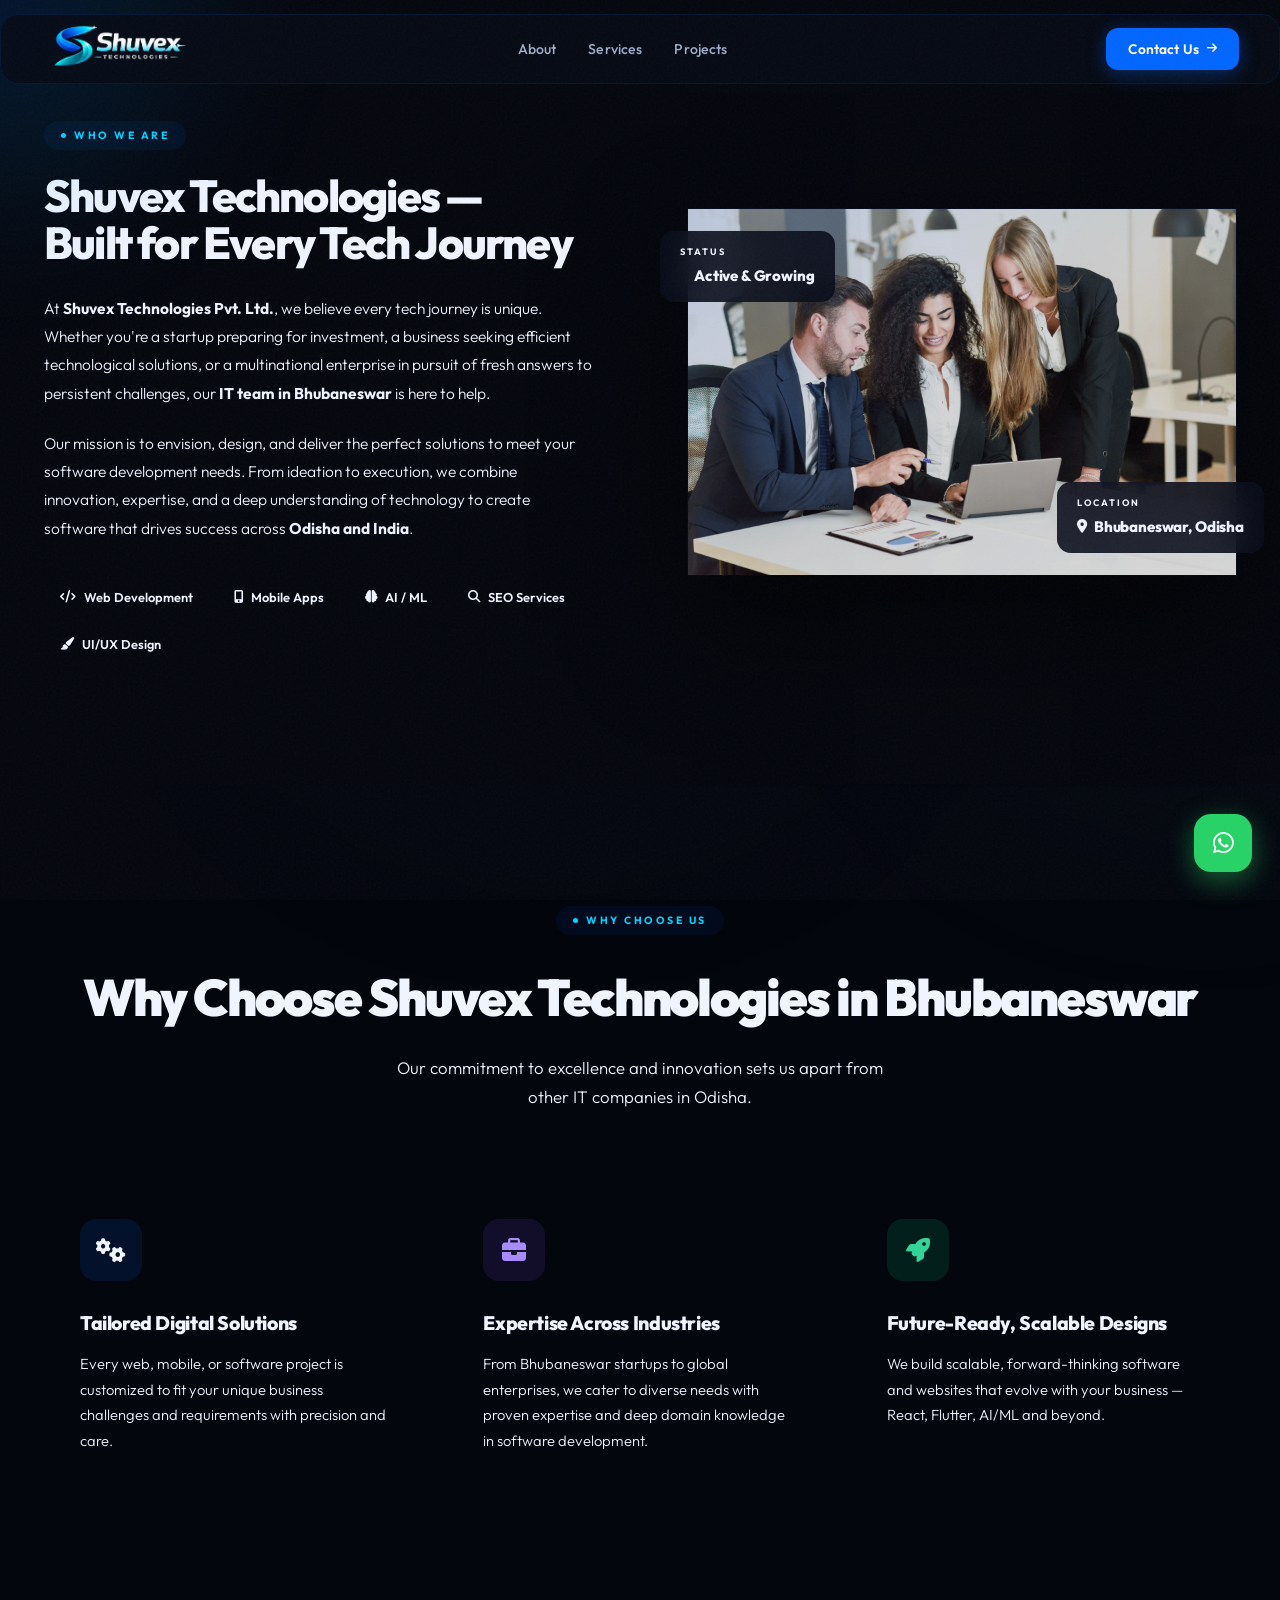
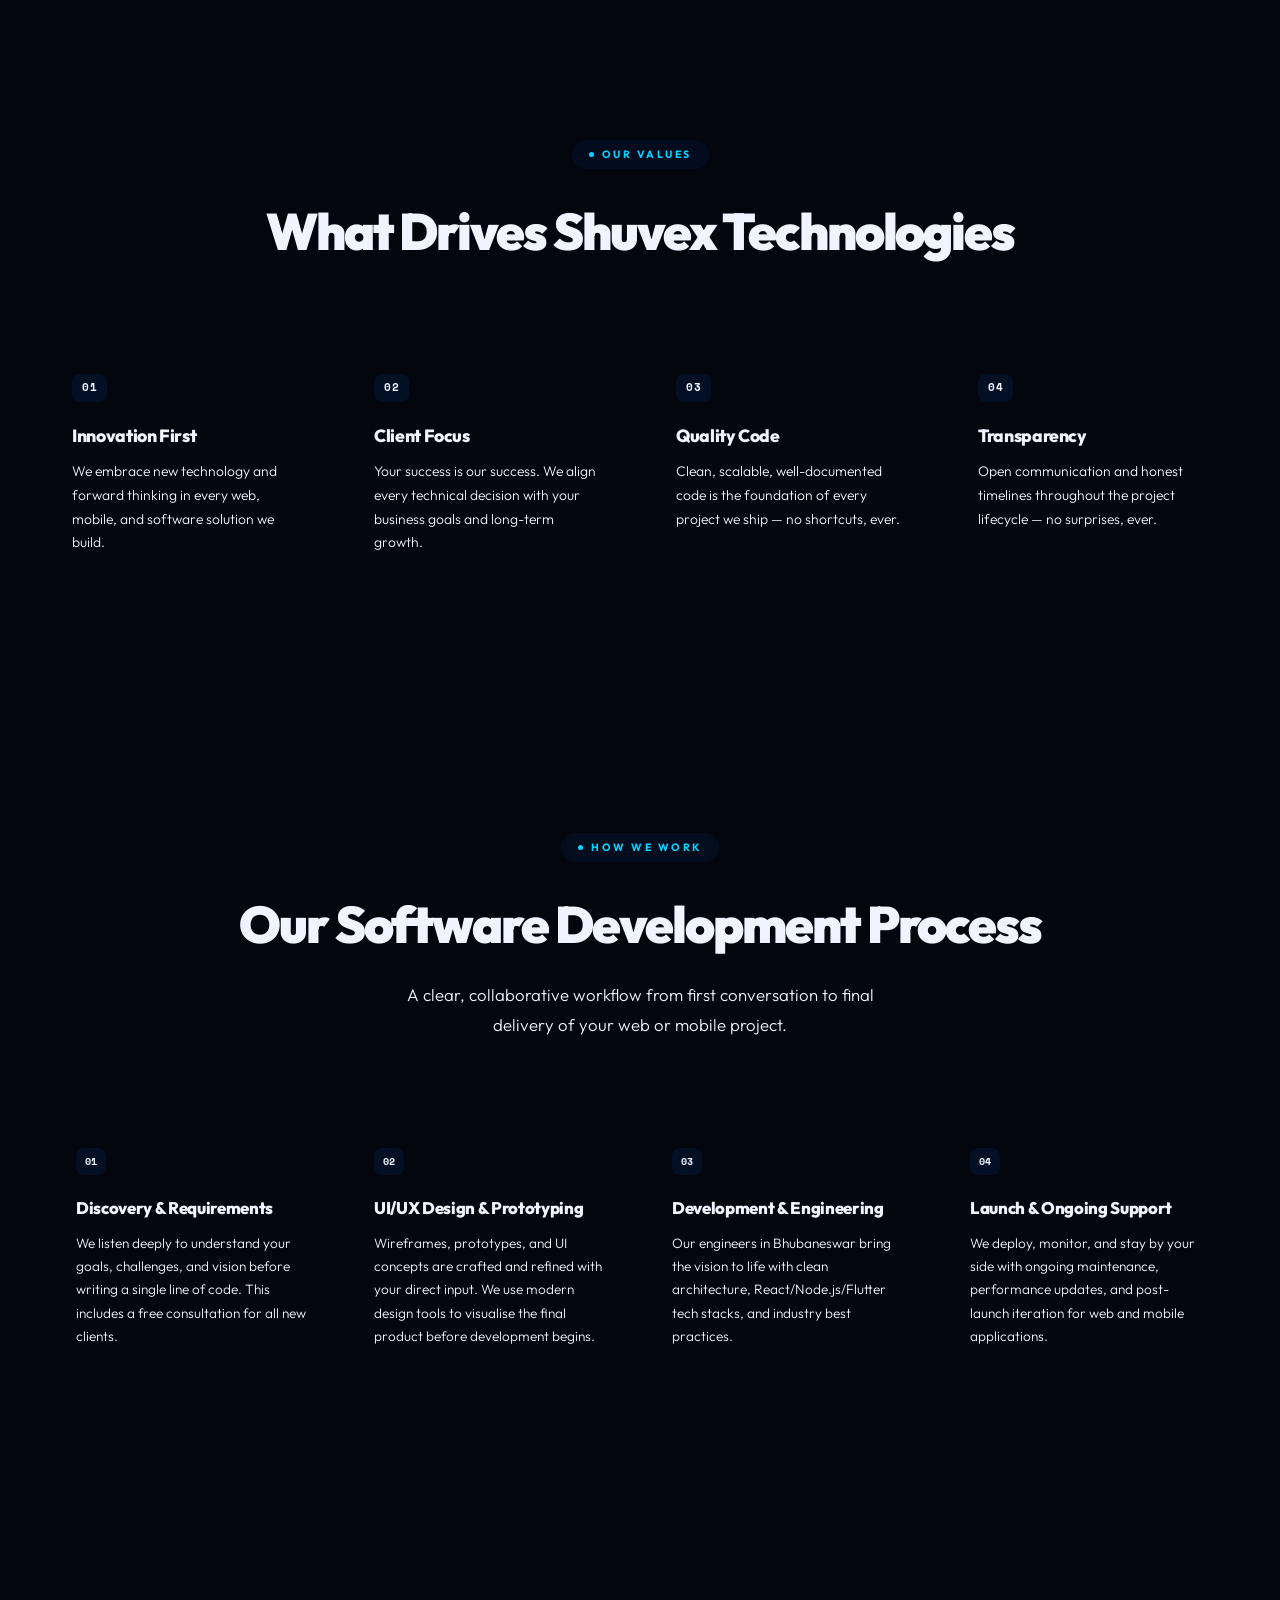
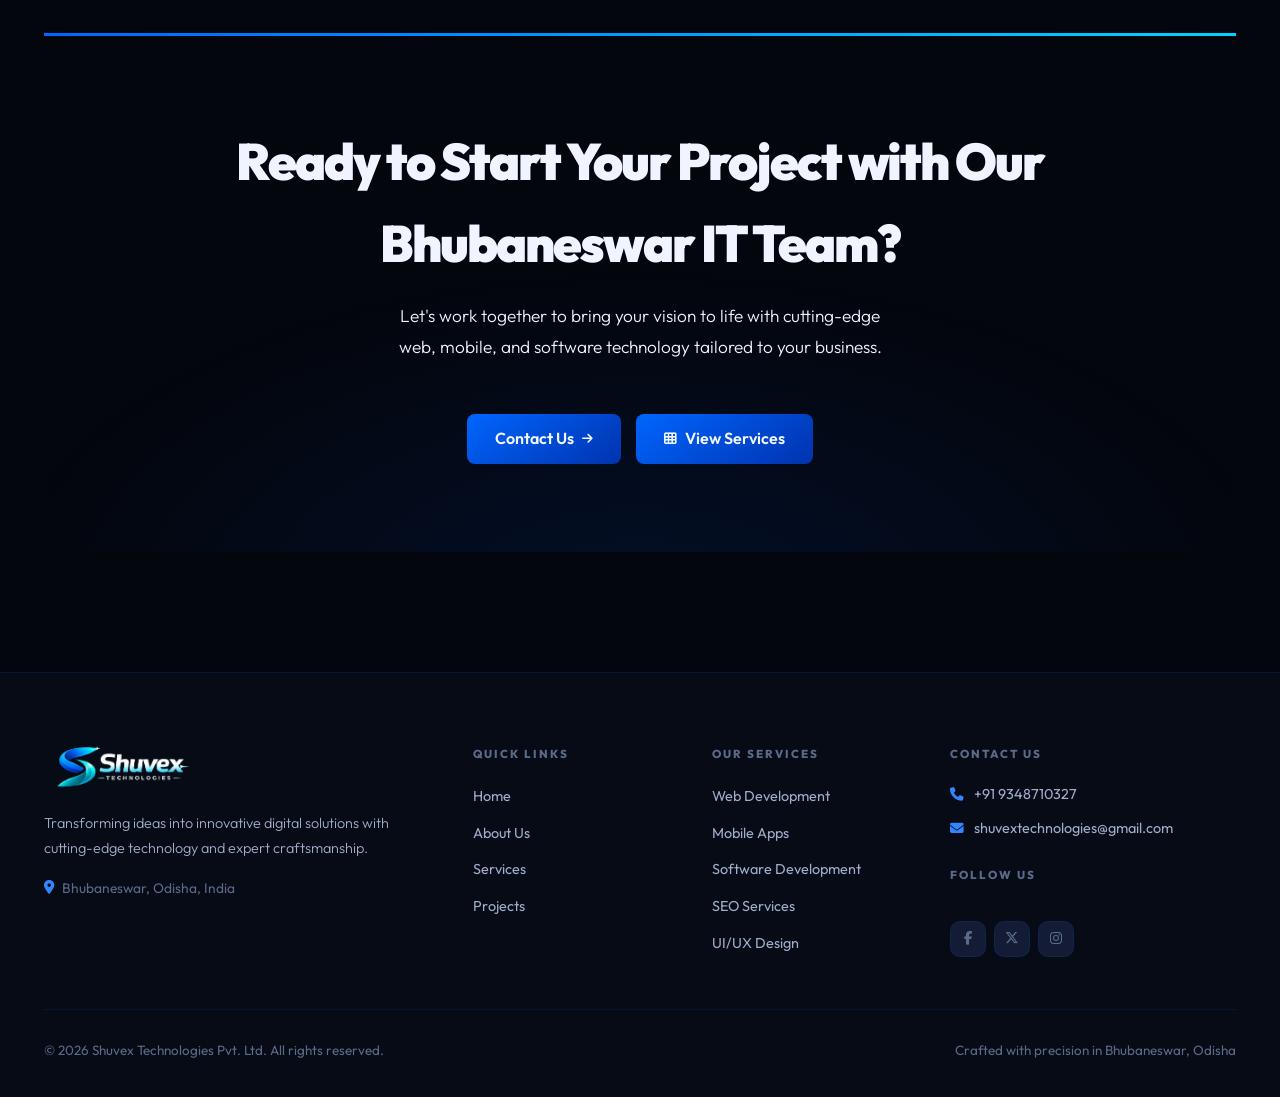
==== about.html @ db58a2f0 "Add files via upload" ====
<!DOCTYPE html>
<html lang="en" prefix="og: https://ogp.me/ns#">
<head>
  <meta charset="UTF-8" />
  <meta name="viewport" content="width=device-width, initial-scale=1.0" />

  <!-- ═══════════════════════════════════════════════
       PRIMARY META TAGS
  ═══════════════════════════════════════════════ -->
  <title>About Shuvex Technologies | IT Company in Bhubaneswar, Odisha</title>
  <meta name="description" content="Learn about Shuvex Technologies Pvt. Ltd. — Bhubaneswar's premier IT company. 5+ years of web development, mobile app development, AI/ML software & SEO expertise. 100+ projects, 50+ clients across India." />
  <meta name="keywords" content="about Shuvex Technologies, IT company Bhubaneswar, software company Odisha, web development team Bhubaneswar, mobile app developers Odisha, digital solutions India, Shuvex team, tech company Bhubaneswar" />
  <meta name="author" content="Shuvex Technologies Pvt. Ltd." />
  <meta name="robots" content="index, follow, max-snippet:-1, max-image-preview:large, max-video-preview:-1" />
  <meta name="googlebot" content="index, follow" />
  <meta name="revisit-after" content="7 days" />
  <meta name="language" content="English" />
  <meta name="rating" content="general" />
  <meta name="theme-color" content="#0b0b0f" />

  <!-- ═══════════════════════════════════════════════
       CANONICAL & ALTERNATE
       (Every indexable page needs a self-referencing
       canonical — prevents duplicate-content issues)
  ═══════════════════════════════════════════════ -->
  <link rel="canonical" href="https://shuvextechnologies.netlify.app/about.html" />

  <!-- ═══════════════════════════════════════════════
       OPEN GRAPH
  ═══════════════════════════════════════════════ -->
  <meta property="og:type" content="website" />
  <meta property="og:site_name" content="Shuvex Technologies" />
  <meta property="og:url" content="https://shuvextechnologies.netlify.app/about.html" />
  <meta property="og:title" content="About Shuvex Technologies | IT Company in Bhubaneswar, Odisha" />
  <meta property="og:description" content="Meet the team behind Bhubaneswar's premier IT company. Shuvex Technologies delivers web development, mobile apps, custom software & SEO services with 5+ years of expertise." />
  <meta property="og:image" content="https://shuvextechnologies.netlify.app/team.webp" />
  <meta property="og:image:width" content="1200" />
  <meta property="og:image:height" content="630" />
  <meta property="og:image:alt" content="Shuvex Technologies team in Bhubaneswar, Odisha" />
  <meta property="og:locale" content="en_IN" />

  <!-- ═══════════════════════════════════════════════
       TWITTER CARD
  ═══════════════════════════════════════════════ -->
  <meta name="twitter:card" content="summary_large_image" />
  <meta name="twitter:title" content="About Shuvex Technologies | IT Company in Bhubaneswar" />
  <meta name="twitter:description" content="Meet Bhubaneswar's premier IT team. Web development, mobile apps, AI/ML software & SEO — 100+ projects delivered." />
  <meta name="twitter:image" content="https://shuvextechnologies.netlify.app/team.webp" />
  <meta name="twitter:image:alt" content="Shuvex Technologies Team" />

  <!-- ═══════════════════════════════════════════════
       GEO & CONTACT
  ═══════════════════════════════════════════════ -->
  <meta name="geo.region" content="IN-OR" />
  <meta name="geo.placename" content="Bhubaneswar, Odisha, India" />
  <meta name="geo.position" content="20.2961;85.8245" />
  <meta name="ICBM" content="20.2961, 85.8245" />
  <meta name="telephone" content="+91-9348710327" />

  <!-- ═══════════════════════════════════════════════
       STRUCTURED DATA – AboutPage + Organization
  ═══════════════════════════════════════════════ -->
  <script type="application/ld+json">
  {
    "@context": "https://schema.org",
    "@type": "AboutPage",
    "@id": "https://shuvextechnologies.netlify.app/about.html",
    "url": "https://shuvextechnologies.netlify.app/about.html",
    "name": "About Shuvex Technologies",
    "description": "About page of Shuvex Technologies Pvt. Ltd. — IT company in Bhubaneswar, Odisha providing web development, mobile apps, custom software, and SEO services.",
    "inLanguage": "en-IN",
    "isPartOf": {
      "@type": "WebSite",
      "@id": "https://shuvextechnologies.netlify.app/#website",
      "url": "https://shuvextechnologies.netlify.app/",
      "name": "Shuvex Technologies"
    },
    "about": {
      "@type": "Organization",
      "@id": "https://shuvextechnologies.netlify.app/#organization",
      "name": "Shuvex Technologies Pvt. Ltd.",
      "legalName": "Shuvex Technologies Private Limited",
      "url": "https://shuvextechnologies.netlify.app",
      "logo": {
        "@type": "ImageObject",
        "url": "https://shuvextechnologies.netlify.app/logo.webp",
        "width": 200,
        "height": 60
      },
      "image": "https://shuvextechnologies.netlify.app/team.webp",
      "foundingDate": "2019",
      "description": "Bhubaneswar's premier IT company delivering web development, mobile app development, AI/ML software, and SEO services across India.",
      "email": "shuvextechnologies@gmail.com",
      "telephone": "+91-9348710327",
      "address": {
        "@type": "PostalAddress",
        "addressLocality": "Bhubaneswar",
        "addressRegion": "Odisha",
        "postalCode": "751001",
        "addressCountry": "IN"
      },
      "sameAs": [
        "https://www.facebook.com/people/Innovativedev/61570509564772/",
        "https://x.com/innovative9197",
        "https://www.instagram.com/innovativedev12/",
        "https://www.linkedin.com/in/innovative-dev-6765a0341/"
      ]
    }
  }
  </script>

  <!-- ═══════════════════════════════════════════════
       STRUCTURED DATA – BreadcrumbList
  ═══════════════════════════════════════════════ -->
  <script type="application/ld+json">
  {
    "@context": "https://schema.org",
    "@type": "BreadcrumbList",
    "itemListElement": [
      {
        "@type": "ListItem",
        "position": 1,
        "name": "Home",
        "item": "https://shuvextechnologies.netlify.app/"
      },
      {
        "@type": "ListItem",
        "position": 2,
        "name": "About Us",
        "item": "https://shuvextechnologies.netlify.app/about.html"
      }
    ]
  }
  </script>

  <!-- ═══════════════════════════════════════════════
       STRUCTURED DATA – HowTo (Our Process)
  ═══════════════════════════════════════════════ -->
  <script type="application/ld+json">
  {
    "@context": "https://schema.org",
    "@type": "HowTo",
    "name": "How Shuvex Technologies Delivers Your Project",
    "description": "Our clear, collaborative 4-step workflow from first conversation to final delivery of web development, mobile app, or software projects.",
    "step": [
      {
        "@type": "HowToStep",
        "position": "1",
        "name": "Discovery",
        "text": "We listen deeply to understand your goals, challenges, and vision before writing a single line of code."
      },
      {
        "@type": "HowToStep",
        "position": "2",
        "name": "Design",
        "text": "Wireframes, prototypes, and UI concepts are crafted and refined with your direct input and feedback."
      },
      {
        "@type": "HowToStep",
        "position": "3",
        "name": "Build",
        "text": "Our engineers bring the vision to life with clean architecture, modern tech stacks, and best practices."
      },
      {
        "@type": "HowToStep",
        "position": "4",
        "name": "Launch & Support",
        "text": "We deploy, monitor, and stay by your side with ongoing maintenance and iteration post-launch."
      }
    ]
  }
  </script>

  <!-- ═══════════════════════════════════════════════
       PERFORMANCE – Resource Hints
  ═══════════════════════════════════════════════ -->
  <link rel="preconnect" href="https://fonts.googleapis.com" />
  <link rel="preconnect" href="https://fonts.gstatic.com" crossorigin />
  <link rel="preconnect" href="https://cdnjs.cloudflare.com" />
  <link rel="dns-prefetch" href="https://www.google-analytics.com" />

  <!-- Preload hero image for LCP -->
  <link rel="preload" as="image" href="team.webp" fetchpriority="high" />

  <!-- Fonts -->
  <link href="https://fonts.googleapis.com/css2?family=Outfit:wght@300;400;500;600;700;800;900&family=Space+Mono:wght@400;700&display=swap" rel="stylesheet" />

  <!-- Icons (non-render-blocking) -->
  <link rel="stylesheet" href="https://cdnjs.cloudflare.com/ajax/libs/font-awesome/6.5.0/css/all.min.css" media="print" onload="this.media='all'" />
  <noscript>
    <link rel="stylesheet" href="https://cdnjs.cloudflare.com/ajax/libs/font-awesome/6.5.0/css/all.min.css" />
  </noscript>

  <link rel="stylesheet" href="about.css" />
  <link rel="stylesheet" href="common.css" />

  <!-- Favicon (add real files at site root) -->
  <link rel="icon" href="/favicon.ico" sizes="any" />
  <link rel="icon" href="/favicon.svg" type="image/svg+xml" />
  <link rel="apple-touch-icon" href="/apple-touch-icon.png" />
</head>

<body>

<!-- Skip Navigation (Accessibility + SEO) -->
<a href="#main-content" class="skip-nav" style="position:absolute;left:-9999px;top:0;z-index:9999;padding:8px 16px;background:#000;color:#fff;text-decoration:none">Skip to main content</a>

<div class="amb a1" aria-hidden="true"></div>
<div class="amb a2" aria-hidden="true"></div>
<div class="amb a3" aria-hidden="true"></div>

<!-- ═══════════════════════════════════════════════
     HEADER
═══════════════════════════════════════════════ -->
<header id="hdr" role="banner">
  <div class="nav-wrap">
    <!-- Logo: keyword-rich alt text -->
    <a href="/" class="logo" aria-label="Shuvex Technologies - IT Company Bhubaneswar Home">
      <div class="logo-icon" aria-hidden="true">
        <img src="suvex_2.webp" alt="Shuvex Technologies logo" width="40" height="40" />
      </div>
      <div>
        <!-- <div class="logo-name">Shuvex <em>Technologies</em></div> -->
      </div>
    </a>

    <!-- Primary Navigation: role + aria-label for accessibility & crawlability -->
    <nav class="d-nav" role="navigation" aria-label="Primary navigation">
      <ul role="list">
        <li><a href="/about.html" title="About Shuvex Technologies">About</a></li>
        <li><a href="/service.html" title="IT Services - Web, Mobile, SEO in Bhubaneswar">Services</a></li>
        <li><a href="/project.html" title="Our Projects & Portfolio">Projects</a></li>
      </ul>
    </nav>

    <a href="index.html#contact" class="btn-nav d-cta" aria-label="Contact Shuvex Technologies">
      Contact Us <i class="fas fa-arrow-right" style="font-size:0.72rem" aria-hidden="true"></i>
    </a>

    <button class="hamburger" id="hbg" aria-label="Toggle mobile menu" aria-expanded="false" aria-controls="mob">
      <span></span><span></span><span></span>
    </button>
  </div>

  <nav class="mobile-nav" id="mob" role="navigation" aria-label="Mobile navigation" style="margin:0 14px;position:relative;top:0">
    <a href="/about.html">About</a>
    <a href="/service.html">Services</a>
    <a href="/project.html">Projects</a>
  </nav>
</header>


<!-- ═══════════════════════════════════════════════
     MAIN CONTENT
═══════════════════════════════════════════════ -->
<main id="main-content" role="main">

  <!-- ═══════════════════════════════════════════════
       BREADCRUMB (visible + semantic — restored.
       A visible breadcrumb reinforces the BreadcrumbList
       schema above and gives users/crawlers a clear
       site-structure signal; it was commented out before.)
  ═══════════════════════════════════════════════ -->
 

  <!-- ═══════════════════════════════════════════════
       WHO WE ARE
       SEO: H1 (page's primary heading), keyword-rich
            body copy, descriptive image alt text
  ═══════════════════════════════════════════════ -->
  <section class="who pad" aria-labelledby="who-heading">
    <div class="wrap">
      <div class="who-g">

        <div class="who-body rv">
          <div class="pill"><span class="pd" aria-hidden="true"></span>Who We Are</div>

          <!-- H1: Only one per page, keyword-rich -->
          <h1 id="who-heading" style="font-size:clamp(2.8rem,2vw,3.4rem);font-weight:800;letter-spacing:-.04em;line-height:1.05;margin-bottom:28px">
            Shuvex Technologies —<br>Built for Every Tech Journey
          </h1>

          <p>At <strong>Shuvex Technologies Pvt. Ltd.</strong>, we believe every tech journey is unique. Whether you're a startup preparing for investment, a business seeking efficient technological solutions, or a multinational enterprise in pursuit of fresh answers to persistent challenges, our <strong>IT team in Bhubaneswar</strong> is here to help.</p>

          <p>Our mission is to envision, design, and deliver the perfect solutions to meet your software development needs. From ideation to execution, we combine innovation, expertise, and a deep understanding of technology to create software that drives success across <strong>Odisha and India</strong>.</p>

          <!-- Skill chips as an accessible list -->
          <ul class="skill-chips" aria-label="Our core services" style="list-style:none;padding:0">
            <li class="sc-item"><i class="fas fa-code" aria-hidden="true"></i> Web Development</li>
            <li class="sc-item"><i class="fas fa-mobile-alt" aria-hidden="true"></i> Mobile Apps</li>
            <li class="sc-item"><i class="fas fa-brain" aria-hidden="true"></i> AI / ML</li>
            <li class="sc-item"><i class="fas fa-search" aria-hidden="true"></i> SEO Services</li>
            <li class="sc-item"><i class="fas fa-paint-brush" aria-hidden="true"></i> UI/UX Design</li>
          </ul>
        </div>

        <div class="who-vis rv d2">
          <div class="who-frame">
            <!-- SEO: descriptive alt text, explicit dimensions, LCP image -->
            <img src="team.webp"
                 alt="Shuvex Technologies team at work in Bhubaneswar, Odisha — web developers, mobile app developers and designers"
                 width="600"
                 height="450"
                 fetchpriority="high"
                 decoding="async" />
          </div>
          <div class="fcard fcard-tl">
            <div class="fc-label">Status</div>
            <div class="fc-val"><span class="live-dot" aria-hidden="true"></span> Active &amp; Growing</div>
          </div>
          <div class="fcard fcard-br">
            <div class="fc-label">Location</div>
            <div class="fc-val">
              <i class="fas fa-map-marker-alt" style="color:var(--blue-b);font-size:.85rem" aria-hidden="true"></i>
              Bhubaneswar, Odisha
            </div>
          </div>
        </div>

      </div>
    </div>
  </section>

  <div class="divider" role="separator"></div>

  <!-- ═══════════════════════════════════════════════
       WHY CHOOSE US
       SEO: H2, H3 card headings, keyword-rich copy
  ═══════════════════════════════════════════════ -->
  <section class="why pad" aria-labelledby="why-heading">
    <div class="wrap">
      <div class="rv" style="margin-bottom:64px;text-align:center">
        <div class="pill"><span class="pd" aria-hidden="true"></span>Why Choose Us</div>
        <h2 id="why-heading" style="font-size:clamp(2.2rem,4vw,3.2rem);font-weight:900;letter-spacing:-.04em;margin-bottom:14px">
          Why Choose Shuvex Technologies in Bhubaneswar
        </h2>
        <p style="font-size:1.05rem;color:var(--t2);max-width:500px;margin:0 auto;font-weight:300;line-height:1.75">
          Our commitment to excellence and innovation sets us apart from other IT companies in Odisha.
        </p>
      </div>

      <div class="why-g" role="list">

        <div class="wcard rv d1" role="listitem">
          <div class="wico" aria-hidden="true"><i class="fas fa-cogs"></i></div>
          <h3 class="wtitle">Tailored Digital Solutions</h3>
          <p class="wdesc">Every web, mobile, or software project is customized to fit your unique business challenges and requirements with precision and care.</p>
        </div>

        <div class="wcard rv d2" role="listitem">
          <div class="wico" aria-hidden="true"><i class="fas fa-briefcase"></i></div>
          <h3 class="wtitle">Expertise Across Industries</h3>
          <p class="wdesc">From Bhubaneswar startups to global enterprises, we cater to diverse needs with proven expertise and deep domain knowledge in software development.</p>
        </div>

        <div class="wcard rv d3" role="listitem">
          <div class="wico" aria-hidden="true"><i class="fas fa-rocket"></i></div>
          <h3 class="wtitle">Future-Ready, Scalable Designs</h3>
          <p class="wdesc">We build scalable, forward-thinking software and websites that evolve with your business — React, Flutter, AI/ML and beyond.</p>
        </div>

      </div>
    </div>
  </section>

  <div class="divider" role="separator"></div>

  <!-- ═══════════════════════════════════════════════
       VALUES
       SEO: H2, H3 value headings
  ═══════════════════════════════════════════════ -->
  <section class="vals pad" aria-labelledby="values-heading">
    <div class="wrap">
      <div class="rv" style="margin-bottom:64px;text-align:center">
        <div class="pill"><span class="pd" aria-hidden="true"></span>Our Values</div>
        <h2 id="values-heading" style="font-size:clamp(2.2rem,4vw,3.2rem);font-weight:900;letter-spacing:-.04em">
          What Drives Shuvex Technologies
        </h2>
      </div>

      <div class="vals-g" role="list">

        <div class="vcard rv d1" role="listitem">
          <div class="vnum" aria-hidden="true">01</div>
          <h3 class="vtitle">Innovation First</h3>
          <p class="vdesc">We embrace new technology and forward thinking in every web, mobile, and software solution we build.</p>
        </div>

        <div class="vcard rv d2" role="listitem">
          <div class="vnum" aria-hidden="true">02</div>
          <h3 class="vtitle">Client Focus</h3>
          <p class="vdesc">Your success is our success. We align every technical decision with your business goals and long-term growth.</p>
        </div>

        <div class="vcard rv d3" role="listitem">
          <div class="vnum" aria-hidden="true">03</div>
          <h3 class="vtitle">Quality Code</h3>
          <p class="vdesc">Clean, scalable, well-documented code is the foundation of every project we ship — no shortcuts, ever.</p>
        </div>

        <div class="vcard rv d4" role="listitem">
          <div class="vnum" aria-hidden="true">04</div>
          <h3 class="vtitle">Transparency</h3>
          <p class="vdesc">Open communication and honest timelines throughout the project lifecycle — no surprises, ever.</p>
        </div>

      </div>
    </div>
  </section>

  <div class="divider" role="separator"></div>

  <!-- ═══════════════════════════════════════════════
       PROCESS
       SEO: H2, H3 step headings, HowTo schema
            already added in <head>
  ═══════════════════════════════════════════════ -->
  <section class="process pad" aria-labelledby="process-heading">
    <div class="wrap">
      <div class="rv" style="margin-bottom:64px;text-align:center">
        <div class="pill"><span class="pd" aria-hidden="true"></span>How We Work</div>
        <h2 id="process-heading" style="font-size:clamp(2.2rem,4vw,3.2rem);font-weight:900;letter-spacing:-.04em;margin-bottom:14px">
          Our Software Development Process
        </h2>
        <p style="font-size:1.05rem;color:var(--t2);max-width:480px;margin:0 auto;font-weight:300;line-height:1.75">
          A clear, collaborative workflow from first conversation to final delivery of your web or mobile project.
        </p>
      </div>

      <ol class="proc-g rv" aria-label="Our 4-step development process" style="list-style:none;padding:0;margin:0">

        <li class="pstep">
          <div class="pstep-num" aria-hidden="true">01</div>
          <h3 class="pstep-title">Discovery &amp; Requirements</h3>
          <p class="pstep-desc">We listen deeply to understand your goals, challenges, and vision before writing a single line of code. This includes a free consultation for all new clients.</p>
        </li>

        <li class="pstep">
          <div class="pstep-num" aria-hidden="true">02</div>
          <h3 class="pstep-title">UI/UX Design &amp; Prototyping</h3>
          <p class="pstep-desc">Wireframes, prototypes, and UI concepts are crafted and refined with your direct input. We use modern design tools to visualise the final product before development begins.</p>
        </li>

        <li class="pstep">
          <div class="pstep-num" aria-hidden="true">03</div>
          <h3 class="pstep-title">Development &amp; Engineering</h3>
          <p class="pstep-desc">Our engineers in Bhubaneswar bring the vision to life with clean architecture, React/Node.js/Flutter tech stacks, and industry best practices.</p>
        </li>

        <li class="pstep">
          <div class="pstep-num" aria-hidden="true">04</div>
          <h3 class="pstep-title">Launch &amp; Ongoing Support</h3>
          <p class="pstep-desc">We deploy, monitor, and stay by your side with ongoing maintenance, performance updates, and post-launch iteration for web and mobile applications.</p>
        </li>

      </ol>
    </div>
  </section>

  <div class="divider" role="separator"></div>

  <!-- ═══════════════════════════════════════════════
       CTA SECTION
       SEO: H2 with keyword, clear action links
  ═══════════════════════════════════════════════ -->
  <section class="cta-sec pad" aria-labelledby="cta-heading">
    <div class="wrap">
      <div class="cta-box rv">
        <h2 id="cta-heading">Ready to Start Your Project with Our Bhubaneswar IT Team?</h2>
        <p>Let's work together to bring your vision to life with cutting-edge web, mobile, and software technology tailored to your business.</p>
        <div class="cta-row">
          <a href="index.html#contact" class="white-btn" aria-label="Contact Shuvex Technologies">
            Contact Us <i class="fas fa-arrow-right" style="font-size:.76rem" aria-hidden="true"></i>
          </a>

          <a href="service.html#services" class="white-btn" aria-label="View our IT services">
            <i class="fas fa-th" style="font-size:.8rem" aria-hidden="true"></i> View Services
          </a>
        </div>
      </div>
    </div>
  </section>

</main><!-- /main -->

<!-- ═══════════════════════════════════════════════
     FOOTER
═══════════════════════════════════════════════ -->
<footer>
  <div class="container">
    <div class="footer-grid">
      <div class="footer-brand">
        <a class="logo" href="index.html" aria-label="Shuvex Technologies Home">
          <div class="logo-icon" aria-hidden="true">
            <img src="suvex_2.webp" alt="Shuvex Technologies logo" width="40" height="40" loading="lazy" />
          </div>
        </a>
        <p>Transforming ideas into innovative digital solutions with cutting-edge technology and expert craftsmanship.</p>
        <div class="footer-loc"><i class="fas fa-map-marker-alt" aria-hidden="true"></i> Bhubaneswar, Odisha, India</div>
      </div>

      <div class="footer-col">
        <h4>Quick Links</h4>
        <ul>
          <li><a href="index.html">Home</a></li>
          <li><a href="about.html">About Us</a></li>
          <li><a href="service.html">Services</a></li>
          <li><a href="project.html">Projects</a></li>
        </ul>
      </div>

      <div class="footer-col">
        <h4>Our Services</h4>
        <ul>
          <li><a href="service.html#web-development">Web Development</a></li>
          <li><a href="service.html#mobile-apps">Mobile Apps</a></li>
          <li><a href="service.html#software-development">Software Development</a></li>
          <li><a href="service.html#seo-services">SEO Services</a></li>
          <li><a href="service.html#ui-ux-design">UI/UX Design</a></li>
        </ul>
      </div>

      <div class="footer-col">
        <h4>Contact Us</h4>
        <ul class="footer-contact">
          <li><i class="fas fa-phone" aria-hidden="true"></i><a href="tel:+919348710327">+91 9348710327</a></li>
          <li><i class="fas fa-envelope" aria-hidden="true"></i><a href="mailto:shuvextechnologies@gmail.com">shuvextechnologies@gmail.com</a></li>
        </ul>
        <h4 style="margin-top:26px">Follow Us</h4>
        <div class="footer-social">
          <a class="fsoc" href="https://www.facebook.com/people/Innovativedev/61570509564772/" target="_blank" rel="noopener noreferrer" aria-label="Shuvex Technologies on Facebook"><i class="fab fa-facebook-f" aria-hidden="true"></i></a>
          <a class="fsoc" href="https://x.com/innovative9197" target="_blank" rel="noopener noreferrer" aria-label="Shuvex Technologies on X"><i class="fab fa-x-twitter" aria-hidden="true"></i></a>
          <a class="fsoc" href="https://www.instagram.com/innovativedev12/" target="_blank" rel="noopener noreferrer" aria-label="Shuvex Technologies on Instagram"><i class="fab fa-instagram" aria-hidden="true"></i></a>
        </div>
      </div>
    </div>

    <div class="footer-bottom">
      <p>© <span id="year">2026</span> Shuvex Technologies Pvt. Ltd. All rights reserved.</p>
      <p>Crafted with precision in Bhubaneswar, Odisha</p>
    </div>
  </div>
</footer>

<!-- Back to Top Button (single instance) -->
<button id="topBtn" aria-label="Back to top">↑</button>

<!-- WhatsApp Float (single instance) -->
<a href="https://wa.me/919348710327" class="wa-float" target="_blank" rel="noopener noreferrer" aria-label="Chat with Shuvex Technologies on WhatsApp">
  <i class="fab fa-whatsapp" aria-hidden="true"></i>
</a>

<!-- Cursor Glow Effect (single instance) -->
<div class="cursor-glow" aria-hidden="true"></div>

<script>document.getElementById('year').textContent = new Date().getFullYear();</script>
<script src="about.js"></script>
</body>
</html>
---- about.css ----
.amb {
  position: fixed;
  pointer-events: none;
  z-index: 0;
  border-radius: 50%;
  filter: blur(150px)
}

.a1 {
  width: 900px;
  height: 900px;
  top: -350px;
  left: -280px;
  background: radial-gradient(ellipse, rgba(0, 96, 255, .12) 0%, transparent 70%)
}

.a2 {
  width: 550px;
  height: 550px;
  top: 30%;
  right: -200px;
  background: radial-gradient(ellipse, rgba(0, 204, 255, .07) 0%, transparent 70%)
}

.a3 {
  width: 650px;
  height: 650px;
  bottom: 8%;
  left: 18%;
  background: radial-gradient(ellipse, rgba(0, 96, 255, .07) 0%, transparent 70%)
}



.wrap {
  max-width: 1300px;
  margin: 0 auto;
  padding: 0 44px
}

.phero .wrap {
  display: flex;
  align-items: center;
  position: relative;
  width: 100%
}


@keyframes blink {

  0%,
  100% {
    opacity: 1
  }

  50% {
    opacity: .2
  }
}

@keyframes up {
  from {
    opacity: 0;
    transform: translateY(30px)
  }

  to {
    opacity: 1;
    transform: translateY(0)
  }
}

@keyframes fadeIn {
  from {
    opacity: 0
  }

  to {
    opacity: 1
  }
}

/* ── HEADER ── */
 
    /* ── HERO ── */
    /* ─────────────────────────────
   HERO SECTION
───────────────────────────── */
.hero {
  min-height: 100vh;
  display: flex;
  align-items: center;
  padding: 130px 0 80px;
  position: relative;
  overflow: hidden;
}

    /* ── HERO ── */
    /* ─────────────────────────────
   HERO SECTION
───────────────────────────── */

.hero {
  min-height: 100vh;
  display: flex;
  align-items: center;
  padding: 130px 0 80px;
  position: relative;
  overflow: hidden;
}

/* PREMIUM BACKGROUND GLOW */
.hero::before {
  content: '';
  position: absolute;
  inset: 0;

  background:
    radial-gradient(
      circle at 78% 40%,
      rgba(0,102,255,0.10),
      transparent 35%
    );

  pointer-events: none;
}


.nw {
  margin: 13px 30px;
  display: flex;
  align-items: center;
  justify-content: space-between;
  height: 62px;
  padding: 0 26px;
  background: rgba(7, 11, 24, .65);
  backdrop-filter: blur(28px) saturate(2);
  -webkit-backdrop-filter: blur(28px) saturate(2);
  border: 1px solid var(--br);
  border-radius: 18px;
  transition: var(--ts)
}



.lico {
  width: 38px;
  height: 38px;
  border-radius: 10px;
  background: linear-gradient(145deg, var(--blue), #0030AA);
  display: flex;
  align-items: center;
  justify-content: center;
  font-family: 'Space Mono', monospace;
  font-weight: 700;
  font-size: .9rem;
  color: #fff;
  box-shadow: 0 4px 16px rgba(0, 96, 255, .38);
  flex-shrink: 0
}

.lname {
  font-weight: 800;
  font-size: 1rem;
  color: var(--text);
  letter-spacing: -.01em
}

.lname em {
  font-style: normal;
  color: var(--blue-b)
}

.ltag {
  display: block;
  font-size: .55rem;
  color: var(--t3);
  letter-spacing: 2px;
  text-transform: uppercase;
  font-weight: 500
}






.bnav {
  display: inline-flex;
  align-items: center;
  gap: 7px;
  background: var(--blue);
  color: #fff;
  padding: 9px 20px;
  border-radius: 11px;
  font-size: .84rem;
  font-weight: 600;
  text-decoration: none;
  border: none;
  cursor: pointer;
  transition: var(--ts);
  box-shadow: 0 4px 18px rgba(0, 96, 255, .33)
}

.bnav:hover {
  background: var(--blue-b);
  transform: translateY(-2px);
  box-shadow: 0 8px 26px rgba(0, 96, 255, .45)
}

.hbg {
  display: none;
  flex-direction: column;
  gap: 5px;
  cursor: pointer;
  background: none;
  border: none;
  padding: 4px
}

.hbg span {
  width: 22px;
  height: 2px;
  background: var(--text);
  border-radius: 2px;
  display: block;
  transition: var(--ts)
}

.hbg.on span:nth-child(1) {
  transform: translateY(7px) rotate(45deg)
}

.hbg.on span:nth-child(2) {
  opacity: 0
}

.hbg.on span:nth-child(3) {
  transform: translateY(-7px) rotate(-45deg)
}

.mnav {
  display: none;
  position: absolute;
  top: calc(100% + 6px);
  left: 0;
  right: 0;
  background: rgba(7, 11, 24, .98);
  backdrop-filter: blur(24px);
  border: 1px solid var(--br);
  border-radius: 18px;
  padding: 14px;
  flex-direction: column;
  gap: 3px
}

.mnav.op {
  display: flex
}

.mnav a {
  text-decoration: none;
  color: var(--t2);
  padding: 11px 15px;
  border-radius: 10px;
  font-weight: 500;
  font-size: .9rem;
  transition: var(--ts)
}

.mnav a:hover {
  color: var(--text);
  background: rgba(0, 96, 255, .1)
}

.mnav .bnav {
  justify-content: center;
  margin-top: 8px
}

@media(max-width:940px) {

  .dn,
  .dc {
    display: none !important
  }

  .hbg {
    display: flex
  }
}


/* ── WHO WE ARE ── */
.who {
  background: var(--dark)
}

.who-g {
  display: grid;
  grid-template-columns: 1fr 1fr;
  gap: 96px;
  align-items: center
}

@media(max-width:860px) {
  .who-g {
    grid-template-columns: 1fr;
    gap: 52px
  }
}

.who-body>p {
  font-size: .97rem;
  color: var(--t2);
  line-height: 1.82;
  font-weight: 300;
  margin-bottom: 22px
}

.who-body>p strong {
  color: var(--blue-b);
  font-weight: 700
}

.skill-chips {
  display: flex;
  flex-wrap: wrap;
  gap: 9px;
  margin-top: 36px
}

.sc-item {
  display: inline-flex;
  align-items: center;
  gap: 8px;
  background: var(--d3);
  border: 1px solid var(--br2);
  border-radius: 10px;
  padding: 9px 16px;
  font-size: .8rem;
  font-weight: 600;
  color: var(--t2);
  transition: var(--ts)
}

.sc-item:hover {
  border-color: var(--br3);
  color: var(--text);
  background: var(--d4)
}

.sc-item i {
  color: var(--blue-b);
  font-size: .78rem
}

.who-vis {
  position: relative
}

.who-frame {
  border-radius: var(--rx);
  overflow: hidden;
  border: 1px solid var(--br2);
  box-shadow: 0 48px 110px rgba(0, 0, 0, .65), 0 0 0 1px rgba(0, 96, 255, .08);
  position: relative
}

.who-frame img {
  width: 100%;
  height: 100%;
  object-fit: cover;
  display: block;
  filter: brightness(.85)
}

.who-frame::after {
  content: '';
  position: absolute;
  inset: 0;
  background: linear-gradient(145deg, rgba(0, 96, 255, .13), transparent 55%);
  pointer-events: none
}

.fcard {
  position: absolute;
  background: rgba(7, 11, 24, .88);
  backdrop-filter: blur(18px);
  border: 1px solid var(--br2);
  border-radius: 14px;
  padding: 14px 20px;
  z-index: 3
}

.fcard-tl {
  top: 22px;
  left: -28px
}

.fcard-br {
  bottom: 22px;
  right: -28px
}

@media(max-width:860px) {
  .fcard-tl {
    left: 14px;
    top: 14px
  }

  .fcard-br {
    right: 14px;
    bottom: 14px
  }
}

.fc-label {
  font-size: .58rem;
  color: var(--t3);
  text-transform: uppercase;
  letter-spacing: 2px;
  font-weight: 700;
  margin-bottom: 4px
}

.fc-val {
  font-size: .94rem;
  font-weight: 800;
  color: var(--text);
  letter-spacing: -.01em;
  display: flex;
  align-items: center;
  gap: 7px
}

.live-dot {
  display: inline-block;
  width: 7px;
  height: 7px;
  background: var(--green);
  border-radius: 50%;
  box-shadow: 0 0 8px var(--green);
  animation: blink 2s infinite;
  flex-shrink: 0
}

/* ── WHY CHOOSE ── */
.why {
  background: var(--d1)
}

.why-g {
  display: grid;
  grid-template-columns: repeat(3, 1fr);
  gap: 18px
}

@media(max-width:820px) {
  .why-g {
    grid-template-columns: 1fr
  }
}

.wcard {
  background: var(--d2);
  border: 1px solid var(--br);
  border-radius: var(--rx);
  padding: 44px 36px;
  transition: var(--ts);
  position: relative;
  overflow: hidden;
  cursor: default
}

.wcard::before {
  content: '';
  position: absolute;
  top: 0;
  left: 0;
  right: 0;
  height: 3px;
  background: transparent;
  transition: var(--ts);
  border-radius: var(--rx) var(--rx) 0 0
}

.wcard:nth-child(1):hover::before {
  background: linear-gradient(90deg, var(--blue), var(--cyan))
}

.wcard:nth-child(2):hover::before {
  background: linear-gradient(90deg, var(--purple), #a78bfa)
}

.wcard:nth-child(3):hover::before {
  background: linear-gradient(90deg, var(--green), #34d399)
}

.wcard::after {
  content: '';
  position: absolute;
  inset: 0;
  opacity: 0;
  transition: var(--ts)
}

.wcard:nth-child(1):hover::after {
  background: radial-gradient(ellipse 80% 60% at 10% 0%, rgba(0, 96, 255, .06), transparent);
  opacity: 1
}

.wcard:nth-child(2):hover::after {
  background: radial-gradient(ellipse 80% 60% at 10% 0%, rgba(122, 79, 255, .06), transparent);
  opacity: 1
}

.wcard:nth-child(3):hover::after {
  background: radial-gradient(ellipse 80% 60% at 10% 0%, rgba(0, 208, 132, .06), transparent);
  opacity: 1
}

.wcard:hover {
  border-color: var(--br3);
  transform: translateY(-7px);
  box-shadow: 0 28px 80px rgba(0, 0, 0, .5)
}

.wico {
  width: 62px;
  height: 62px;
  border-radius: 16px;
  display: flex;
  align-items: center;
  justify-content: center;
  font-size: 1.5rem;
  margin-bottom: 26px;
  position: relative;
  z-index: 1
}

.wcard:nth-child(1) .wico {
  background: rgba(0, 96, 255, .12);
  color: var(--blue-b)
}

.wcard:nth-child(2) .wico {
  background: rgba(122, 79, 255, .12);
  color: #a78bfa
}

.wcard:nth-child(3) .wico {
  background: rgba(0, 208, 132, .12);
  color: #34d399
}

.wtitle {
  font-size: 1.22rem;
  font-weight: 800;
  color: var(--text);
  letter-spacing: -.02em;
  margin-bottom: 12px;
  position: relative;
  z-index: 1
}

.wdesc {
  font-size: .92rem;
  color: var(--t2);
  line-height: 1.76;
  font-weight: 300;
  position: relative;
  z-index: 1
}


/* ── VALUES ── */
.vals {
  background: var(--d1)
}

.vals-g {
  display: grid;
  grid-template-columns: repeat(4, 1fr);
  gap: 16px
}

@media(max-width:900px) {
  .vals-g {
    grid-template-columns: repeat(2, 1fr)
  }
}

@media(max-width:500px) {
  .vals-g {
    grid-template-columns: 1fr
  }
}

.vcard {
  background: var(--d2);
  border: 1px solid var(--br);
  border-radius: var(--rx);
  padding: 36px 28px;
  transition: var(--ts);
  position: relative;
  overflow: hidden;
  cursor: default
}

.vcard:hover {
  border-color: var(--br2);
  transform: translateY(-5px);
  box-shadow: 0 20px 60px rgba(0, 0, 0, .45)
}

.vnum {
  font-family: 'Space Mono', monospace;
  font-size: .68rem;
  font-weight: 700;
  color: var(--blue-b);
  background: rgba(0, 96, 255, .1);
  border-radius: 8px;
  padding: 5px 10px;
  display: inline-block;
  margin-bottom: 20px;
  letter-spacing: .5px
}

.vtitle {
  font-size: 1.1rem;
  font-weight: 800;
  color: var(--text);
  letter-spacing: -.02em;
  margin-bottom: 10px
}

.vdesc {
  font-size: .87rem;
  color: var(--t2);
  line-height: 1.72;
  font-weight: 300
}

/* ── PROCESS ── */
.process {
  background: var(--dark)
}

.proc-g {
  display: grid;
  grid-template-columns: repeat(4, 1fr);
  gap: 0;
  border: 1px solid var(--br2);
  border-radius: var(--rx);
  overflow: hidden
}

@media(max-width:860px) {
  .proc-g {
    grid-template-columns: repeat(2, 1fr)
  }
}

@media(max-width:480px) {
  .proc-g {
    grid-template-columns: 1fr
  }
}

.pstep {
  padding: 44px 32px;
  background: var(--d2);
  position: relative;
  transition: var(--ts);
  cursor: default
}

.pstep+.pstep {
  border-left: 1px solid var(--br2)
}

@media(max-width:860px) {
  .pstep:nth-child(3) {
    border-left: none;
    border-top: 1px solid var(--br2)
  }

  .pstep:nth-child(4) {
    border-top: 1px solid var(--br2)
  }
}

@media(max-width:480px) {
  .pstep+.pstep {
    border-left: none;
    border-top: 1px solid var(--br2)
  }
}

.pstep:hover {
  background: var(--d3)
}

.pstep-num {
  font-family: 'Space Mono', monospace;
  font-size: .65rem;
  font-weight: 700;
  color: var(--blue-b);
  background: rgba(0, 96, 255, .1);
  border-radius: 8px;
  padding: 5px 9px;
  display: inline-block;
  margin-bottom: 20px
}

.pstep-title {
  font-size: 1.05rem;
  font-weight: 800;
  color: var(--text);
  letter-spacing: -.02em;
  margin-bottom: 10px
}

.pstep-desc {
  font-size: .85rem;
  color: var(--t2);
  line-height: 1.72;
  font-weight: 300
}

/* ── CTA ── */
.cta-sec {
  background: var(--d1)
}

.cta-box {
  background: var(--d2);
  border: 1px solid var(--br);
  border-radius: var(--rx);
  padding: 88px 72px;
  text-align: center;
  position: relative;
  overflow: hidden
}

.cta-box::before {
  content: '';
  position: absolute;
  inset: 0;
  background: radial-gradient(ellipse 55% 65% at 50% 110%, rgba(0, 96, 255, .11), transparent);
  pointer-events: none;
}

.cta-box::after {
  content: '';
  position: absolute;
  top: 0;
  left: 0;
  right: 0;
  height: 3px;
  background: linear-gradient(90deg, var(--blue), var(--cyan));
  border-radius: var(--rx) var(--rx) 0 0;
  pointer-events: none;
}

.cta-box h2 {
  font-size: clamp(2.2rem, 4vw, 3.4rem);
  font-weight: 900;
  letter-spacing: -.04em;
  margin-bottom: 16px;
  position: relative
}

.cta-box p {
  font-size: 1.08rem;
  color: var(--t2);
  max-width: 520px;
  margin: 0 auto 52px;
  line-height: 1.76;
  font-weight: 300;
  position: relative
}

.white-btn {
  display: inline-flex;
  align-items: center;
  justify-content: center;
  gap: 8px;
  padding: 12px 28px;
  background: linear-gradient(145deg, var(--blue), #0030AA);
  color: white;
  text-decoration: none;
  border: none;
  border-radius: 8px;
  font-size: 16px;
  font-weight: 600;
  transition: all 0.3s ease;
  cursor: pointer;
}

.white-btn:hover {
  background: var(--blue-b);
  transition: all 0.5s ease;
  
}

.cta-row {
  display: flex;
  gap: 15px;
  flex-wrap: wrap;
  align-items: center;
  justify-content: center;
}

/* ── FOOTER ── */
footer {
  background: var(--d1);
  border-top: 1px solid var(--br);
  padding: 72px 0 36px
}

.fg {
  display: grid;
  grid-template-columns: 2fr 1fr 1fr 1.5fr;
  gap: 48px;
  margin-bottom: 52px
}

@media(max-width:960px) {
  .fg {
    grid-template-columns: 1fr 1fr;
    gap: 36px
  }
}

@media(max-width:560px) {
  .fg {
    grid-template-columns: 1fr
  }
}

.fbrand p {
  color: var(--t2);
  font-size: .9rem;
  line-height: 1.76;
  margin: 18px 0;
  font-weight: 300
}

.floc {
  display: flex;
  align-items: center;
  gap: 8px;
  color: var(--t3);
  font-size: .86rem
}

.floc i {
  color: var(--blue-b)
}

.fcol h4 {
  font-size: .7rem;
  font-weight: 800;
  color: var(--t3);
  text-transform: uppercase;
  letter-spacing: 2px;
  margin-bottom: 20px
}

.fcol ul {
  list-style: none
}

.fcol ul li {
  margin-bottom: 11px
}

.fcol ul li a {
  text-decoration: none;
  color: var(--t2);
  font-size: .9rem;
  font-weight: 400;
  transition: var(--ts)
}

.fcol ul li a:hover {
  color: var(--blue-b);
  padding-left: 4px
}

.fcon li {
  display: flex;
  align-items: center;
  gap: 10px;
  margin-bottom: 14px
}

.fcon li i {
  color: var(--blue-b);
  font-size: .82rem
}

.fcon li a {
  text-decoration: none;
  color: var(--t2);
  font-size: .9rem;
  transition: var(--ts)
}

.fcon li a:hover {
  color: var(--blue-b)
}

.fsoc-row {
  display: flex;
  gap: 8px;
  margin-top: 22px
}

.fsoc {
  width: 36px;
  height: 36px;
  border-radius: 10px;
  background: var(--d4);
  border: 1px solid var(--br);
  display: flex;
  align-items: center;
  justify-content: center;
  color: var(--t3);
  font-size: .84rem;
  text-decoration: none;
  transition: var(--ts)
}

.fsoc:hover {
  background: var(--blue);
  border-color: var(--blue);
  color: #fff
}

.fbot {
  border-top: 1px solid var(--br);
  padding-top: 30px;
  display: flex;
  align-items: center;
  justify-content: space-between;
  flex-wrap: wrap;
  gap: 10px
}

.fbot p {
  color: var(--t3);
  font-size: .83rem
}

/* REVEAL */
.rv {
  opacity: 0;
  transform: translateY(30px);
  transition: opacity .65s var(--ease), transform .65s var(--ease)
}

.rv.in {
  opacity: 1;
  transform: translateY(0)
}

.d1 {
  transition-delay: .1s
}

.d2 {
  transition-delay: .18s
}

.d3 {
  transition-delay: .26s
}

.d4 {
  transition-delay: .34s
}

@media(max-width:640px) {
  .wrap {
    padding: 0 20px
  }

  .pad {
    padding: 80px 0
  }

  .phero {
    padding: 120px 0 70px;
    min-height: auto
  }

  .cta-box {
    padding: 48px 26px
  }

  .nw {
    margin: 10px 14px;
    padding: 0 18px;
    height: 60px
  }
}



.cursor-glow {
  width: 520px;
  height: 520px;
  position: fixed;
  border-radius: 50%;
  pointer-events: none;
  z-index: 1;

  /* layered soft beam */
  background: radial-gradient(
      circle,
      rgba(0, 102, 255, 0.18) 0%,
      rgba(0, 102, 255, 0.12) 20%,
      rgba(0, 212, 255, 0.08) 40%,
      rgba(0, 102, 255, 0.04) 60%,
      transparent 75%
  );

  filter: blur(60px);
  transform: translate(-50%, -50%);
  transition: transform 0.08s linear;
}


 .wa-float {
      position: fixed;
      bottom: 28px; right: 28px;
      width: 58px; height: 58px;
      background: #25d366;
      border-radius: 17px;
      display: flex; align-items: center; justify-content: center;
      color: #fff;
      font-size: 1.5rem;
      text-decoration: none;
      z-index: 900;
      box-shadow: 0 8px 28px rgba(37,211,102,0.45);
      transition: var(--t);
    }

    .wa-float:hover { transform: translateY(-4px) scale(1.05); box-shadow: 0 14px 38px rgba(37,211,102,0.55); }

#topBtn {
  display: none;
    position: fixed;
    bottom: 20px;
    left: 20px;
    width: 50px;
    height: 50px;
    border: none;
    border-radius: 50%;
    background: #007bff;
    color: white;
    font-size: 24px;
    cursor: pointer;
    box-shadow: 0 4px 10px rgba(0,0,0,0.2);
    transition: 0.3s;
}

#topBtn:hover {
    transform: translateY(-3px);
    background: #0056b3;
}
---- common.css ----
/* Header */
 :root {
      --blue: #0066FF;
      --blue-bright: #3385FF;
      --blue-dim: #003D99;
      --cyan: #00D4FF;
      --cyan-dim: #0099BB;
      --dark: #04060D;
      --dark-1: #070B16;
      --dark-2: #0B1020;
      --dark-3: #0F1629;
      --dark-4: #141C35;
      --dark-5: #1B2540;
      --text: #F0F4FF;
      --text-2: #A0AECA;
      --text-3: #5A6A88;
      --border: rgba(0,102,255,0.12);
      --border-2: rgba(0,102,255,0.25);
      --border-3: rgba(0,102,255,0.45);
      --r: 14px;
      --r-lg: 20px;
      --r-xl: 28px;
      --ease: cubic-bezier(0.23, 1, 0.32, 1);
      --t: 0.35s var(--ease);
      --header-offset: 92px;
    }

    *, *::before, *::after { margin: 0; padding: 0; box-sizing: border-box; }
    html { scroll-behavior: smooth; scroll-padding-top: var(--header-offset); }

    body {
      font-family: 'Outfit', sans-serif;
      background: var(--dark);
      color: var(--text);
      overflow-x: hidden;
      line-height: 1.6;
    }

    /* GRAIN OVERLAY */
    body::after {
      content: '';
      position: fixed;
      inset: 0;
      background-image: url("data:image/svg+xml,%3Csvg viewBox='0 0 512 512' xmlns='http://www.w3.org/2000/svg'%3E%3Cfilter id='g'%3E%3CfeTurbulence type='fractalNoise' baseFrequency='0.75' numOctaves='4' stitchTiles='stitch'/%3E%3C/filter%3E%3Crect width='100%25' height='100%25' filter='url(%23g)' opacity='0.035'/%3E%3C/svg%3E");
      pointer-events: none;
      z-index: 9999;
    }
   section { position: relative; z-index: 1; scroll-margin-top: var(--header-offset); }
    .container,
    .section-inner {
      max-width: 1320px;
      width: min(100%, 1320px);
      margin: 0 auto;
      padding: 0 60px;
      box-sizing: border-box;
    }

    .pad { padding: 120px 0; }

      header {
      position: fixed;
      top: 0; left: 0; right: 0;
      z-index: 1000;
    }
  /* NAVBAR WRAPPER */
/* NAVBAR */
.nav-wrap {
  max-width: 1320px;
  margin: 14px auto;
  display: flex;
  align-items: center;
  justify-content: space-between;
  height: 70px; /* slightly bigger */
  padding: 0 40px; /* reduce padding */
  background: rgba(7,11,22,0.85);
  backdrop-filter: blur(20px);
  border: 1px solid var(--border);
  border-radius: 18px;
}

/* LOGO WRAPPER */
.logo {
  display: flex;
  align-items: center;
  gap: 10px;
}

/* 🔥 LOGO CONTAINER (KEY FIX) */
/* LOGO CONTAINER */
.logo-icon {
  height: 50px;        /* main size control */
  width: auto;
  display: flex;
  align-items: center;
}

/* LOGO IMAGE */
.logo-icon img {
  height: 100%;
  width: auto;
  object-fit: contain;
  display: block;

  transform: scale(1.7);   /* 🔥 makes it wider + bigger */
  transform-origin: left center; /* expand from left */
}
header.scrolled .nav-wrap {
  background: rgba(7,11,22,0.92);
  border-color: var(--border-2);
  box-shadow: 0 8px 40px rgba(0,0,0,0.5),
              inset 0 1px 0 rgba(255,255,255,0.03);
}


    nav ul {
      list-style: none;
      display: flex;
      align-items: center;
      gap: 2px;
    }
    nav ul li a {
      text-decoration: none;
      color: var(--text-2);
      font-size: 0.88rem;
      font-weight: 500;
      padding: 8px 15px;
      border-radius: 10px;
      transition: var(--t);
      letter-spacing: 0.01em;
    }
    nav ul li a:hover { color: var(--text); background: rgba(0,102,255,0.1); }

    .btn-nav {
      display: inline-flex;
      align-items: center;
      gap: 8px;
      background: var(--blue);
      color: #fff;
      padding: 10px 22px;
      border-radius: 12px;
      font-size: 0.86rem;
      font-weight: 600;
      text-decoration: none;
      border: none;
      cursor: pointer;
      transition: var(--t);
      letter-spacing: 0.01em;
      box-shadow: 0 4px 20px rgba(0,102,255,0.35);
    }
    .btn-nav:hover { background: var(--blue-bright); transform: translateY(-2px); box-shadow: 0 8px 28px rgba(0,102,255,0.45); }

    .hamburger {
      display: none;
      flex-direction: column;
      gap: 5px;
      cursor: pointer;
      background: none;
      border: none;
      padding: 4px;
    }
    .hamburger span {
      width: 22px; height: 2px;
      background: var(--text);
      border-radius: 2px;
      display: block;
      transition: var(--t);
    }
    .hamburger.active span:nth-child(1) { transform: translateY(7px) rotate(45deg); }
    .hamburger.active span:nth-child(2) { opacity: 0; }
    .hamburger.active span:nth-child(3) { transform: translateY(-7px) rotate(-45deg); }

    .mobile-nav {
      display: none;
      position: absolute;
      top: calc(100% + 6px);
      left: 0; right: 0;
      background: rgba(7,11,22,0.97);
      backdrop-filter: blur(24px);
      border: 1px solid var(--border);
      border-radius: 18px;
      padding: 14px;
      flex-direction: column;
      gap: 3px;
    }
    .mobile-nav.open { display: flex; }
    .mobile-nav a {
      text-decoration: none;
      color: var(--text-2);
      padding: 12px 16px;
      border-radius: 10px;
      font-weight: 500;
      font-size: 0.92rem;
      transition: var(--t);
    }
    .mobile-nav a:hover { color: var(--text); background: rgba(0,102,255,0.1); }
    .mobile-nav .btn-nav { justify-content: center; margin-top: 8px; }

    @media (max-width: 940px) {
      .d-nav, .d-cta { display: none !important; }
      .hamburger { display: flex; }
    }


    
.pad {
  padding: 120px 0
}

.divider {
  height: 1px;
  background: linear-gradient(90deg, transparent, var(--br2) 25%, var(--br2) 75%, transparent)
}

.pill {
  display: inline-flex;
  align-items: center;
  gap: 8px;
  border: 1px solid var(--br2);
  background: rgba(0, 96, 255, .07);
  color: var(--cyan);
  font-size: .66rem;
  font-weight: 700;
  letter-spacing: 2.5px;
  text-transform: uppercase;
  padding: 6px 17px;
  border-radius: 100px;
  margin-bottom: 22px
}

.pd {
  width: 5px;
  height: 5px;
  background: var(--cyan);
  border-radius: 50%;
  animation: blink 2.2s ease-in-out infinite
}
    /* ── HERO ── */
    /* ─────────────────────────────
   HERO SECTION



/* ═══════════════════════════════════════════════
   UNIVERSAL FOOTER STYLES
   Works for ALL pages: index.css, about.css, project.css, service.css
═══════════════════════════════════════════════ */

footer {
  background: var(--dark-1, #070B16);
  border-top: 1px solid var(--border, rgba(0, 102, 255, 0.12));
  padding: 72px 0 36px;
  position: relative;
  z-index: 10;
}

.container {
  max-width: 1300px;
  margin: 0 auto;
  padding: 0 44px;
}

/* Footer Grid Layout */
.footer-grid {
  display: grid;
  grid-template-columns: 2fr 1fr 1fr 1.5fr;
  gap: 48px;
  margin-bottom: 52px;
}

@media (max-width: 1024px) {
  .footer-grid {
    grid-template-columns: 1fr 1fr;
    gap: 36px;
  }
}

@media (max-width: 640px) {
  .footer-grid {
    grid-template-columns: 1fr;
    gap: 24px;
  }
}

/* Brand Section */
.footer-brand {
  display: flex;
  flex-direction: column;
  gap: 16px;
}

.footer-brand .logo {
  display: flex;
  align-items: center;
  gap: 12px;
  text-decoration: none;
  flex-shrink: 0;
  width: fit-content;
}

/* .footer-brand .logo-icon {
  /* width: 40px; */
  /* height: 40px; */
  /* border-radius: 10px; */
  /* background: linear-gradient(145deg, var(--blue, #0066FF), #0033AA); */
  /* display: flex;
  align-items: center;
  justify-content: center;
  font-family: 'Space Mono', monospace;
  font-weight: 700;
  font-size: 0.95rem;
  color: #fff;
  box-shadow: 0 4px 16px rgba(0, 102, 255, 0.4);
  flex-shrink: 0;
} */ */

.footer-brand .logo-name {
  font-weight: 800;
  font-size: 1.05rem;
  color: var(--text, #F0F4FF);
  letter-spacing: -0.01em;
}

.footer-brand .logo-name em {
  font-style: normal;
  color: var(--blue-bright, #3385FF);
}

.footer-brand .logo-tag {
  display: block;
  font-size: 0.58rem;
  color: var(--text-3, #5A6A88);
  letter-spacing: 2px;
  text-transform: uppercase;
  font-weight: 500;
}

.footer-brand p {
  color: var(--text-2, #A0AECA);
  font-size: 0.9rem;
  line-height: 1.73;
  margin: 0;
  font-weight: 300;
}

.footer-loc {
  display: flex;
  align-items: center;
  gap: 8px;
  color: var(--text-3, #5A6A88);
  font-size: 0.86rem;
}

.footer-loc i {
  color: var(--blue-bright, #3385FF);
}

/* Footer Columns */
.footer-col {
  display: flex;
  flex-direction: column;
}

.footer-col h4 {
  font-size: 0.72rem;
  font-weight: 800;
  color: var(--text-3, #5A6A88);
  text-transform: uppercase;
  letter-spacing: 2px;
  margin: 0 0 20px 0;
}

.footer-col ul {
  list-style: none;
  padding: 0;
  margin: 0;
}

.footer-col ul li {
  margin-bottom: 11px;
}

.footer-col ul li:last-child {
  margin-bottom: 0;
}

.footer-col ul li a {
  text-decoration: none;
  color: var(--text-2, #A0AECA);
  font-size: 0.9rem;
  font-weight: 400;
  transition: all 0.35s cubic-bezier(0.23, 1, 0.32, 1);
  display: inline-block;
}

.footer-col ul li a:hover {
  color: var(--blue-bright, #3385FF);
  padding-left: 4px;
}

/* Contact Section */
.footer-contact {
  list-style: none;
  padding: 0;
  margin: 0;
}

.footer-contact li {
  display: flex;
  align-items: center;
  gap: 10px;
  margin-bottom: 14px;
}

.footer-contact li:last-child {
  margin-bottom: 0;
}

.footer-contact li i {
  color: var(--blue-bright, #3385FF);
  font-size: 0.85rem;
  flex-shrink: 0;
}

.footer-contact li a {
  text-decoration: none;
  color: var(--text-2, #A0AECA);
  font-size: 0.9rem;
  transition: all 0.35s cubic-bezier(0.23, 1, 0.32, 1);
}

.footer-contact li a:hover {
  color: var(--blue-bright, #3385FF);
}

/* Social Links */
.footer-social {
  display: flex;
  gap: 8px;
  margin-top: 16px;
  flex-wrap: wrap;
}

.fsoc {
  width: 36px;
  height: 36px;
  border-radius: 10px;
  background: var(--dark-4, #141C35);
  border: 1px solid var(--border, rgba(0, 102, 255, 0.12));
  display: flex;
  align-items: center;
  justify-content: center;
  color: var(--text-3, #5A6A88);
  font-size: 0.85rem;
  text-decoration: none;
  transition: all 0.35s cubic-bezier(0.23, 1, 0.32, 1);
}

.fsoc:hover {
  background: var(--blue, #0066FF);
  border-color: var(--blue, #0066FF);
  color: #fff;
  transform: translateY(-2px);
}

/* Footer Bottom */
.footer-bottom {
  border-top: 1px solid var(--border, rgba(0, 102, 255, 0.12));
  padding-top: 30px;
  display: flex;
  align-items: center;
  justify-content: space-between;
  flex-wrap: wrap;
  gap: 16px;
}

.footer-bottom p {
  color: var(--text-3, #5A6A88);
  font-size: 0.84rem;
  margin: 0;
}

.footer-bottom a {
  color: var(--text-3, #5A6A88);
  text-decoration: none;
  transition: all 0.35s cubic-bezier(0.23, 1, 0.32, 1);
}

.footer-bottom a:hover {
  color: var(--blue-bright, #3385FF);
}

/* Back to Top Button */
#topBtn {
  display: none;
  position: fixed;
  bottom: 20px;
  left: 20px;
  width: 50px;
  height: 50px;
  border: none;
  border-radius: 50%;
  background: var(--blue, #0066FF);
  color: white;
  font-size: 24px;
  cursor: pointer;
  box-shadow: 0 4px 10px rgba(0, 0, 0, 0.2);
  transition: all 0.3s ease;
  z-index: 899;
}

#topBtn:hover {
  transform: translateY(-3px);
  background: var(--blue-bright, #3385FF);
  box-shadow: 0 8px 20px rgba(0, 102, 255, 0.3);
}

#topBtn.show {
  display: flex;
  align-items: center;
  justify-content: center;
}

/* WhatsApp Float Button */
.wa-float {
  position: fixed;
  bottom: 28px;
  right: 28px;
  width: 58px;
  height: 58px;
  background: #25d366;
  border-radius: 17px;
  display: flex;
  align-items: center;
  justify-content: center;
  color: #fff;
  font-size: 1.5rem;
  text-decoration: none;
  z-index: 900;
  box-shadow: 0 8px 28px rgba(37, 211, 102, 0.45);
  transition: all 0.35s cubic-bezier(0.23, 1, 0.32, 1);
}

.wa-float:hover {
  transform: translateY(-4px) scale(1.05);
  box-shadow: 0 14px 38px rgba(37, 211, 102, 0.55);
}

/* Cursor Glow Effect */
.cursor-glow {
  width: 520px;
  height: 520px;
  position: fixed;
  border-radius: 50%;
  pointer-events: none;
  z-index: 1;
  background: radial-gradient(
    circle,
    rgba(0, 102, 255, 0.18) 0%,
    rgba(0, 102, 255, 0.12) 20%,
    rgba(0, 212, 255, 0.08) 40%,
    rgba(0, 102, 255, 0.04) 60%,
    transparent 75%
  );
  filter: blur(60px);
  transform: translate(-50%, -50%);
  transition: transform 0.08s linear;
}

/* Responsive Mobile */
@media (max-width: 640px) {
  footer {
    padding: 48px 0 24px;
  }

  .container {
    padding: 0 20px;
  }

  .footer-col h4 {
    font-size: 0.68rem;
    margin-bottom: 14px;
  }

  .footer-col ul li a {
    font-size: 0.85rem;
  }

  .footer-bottom {
    flex-direction: column;
    text-align: center;
  }

  .footer-bottom p {
    font-size: 0.8rem;
  }

  .wa-float {
    bottom: 20px;
    right: 20px;
    width: 54px;
    height: 54px;
    font-size: 1.3rem;
  }

  #topBtn {
    bottom: 100px;
    left: 50%;
    transform: translateX(-50%);
    width: 48px;
    height: 48px;
    font-size: 20px;
  }
}
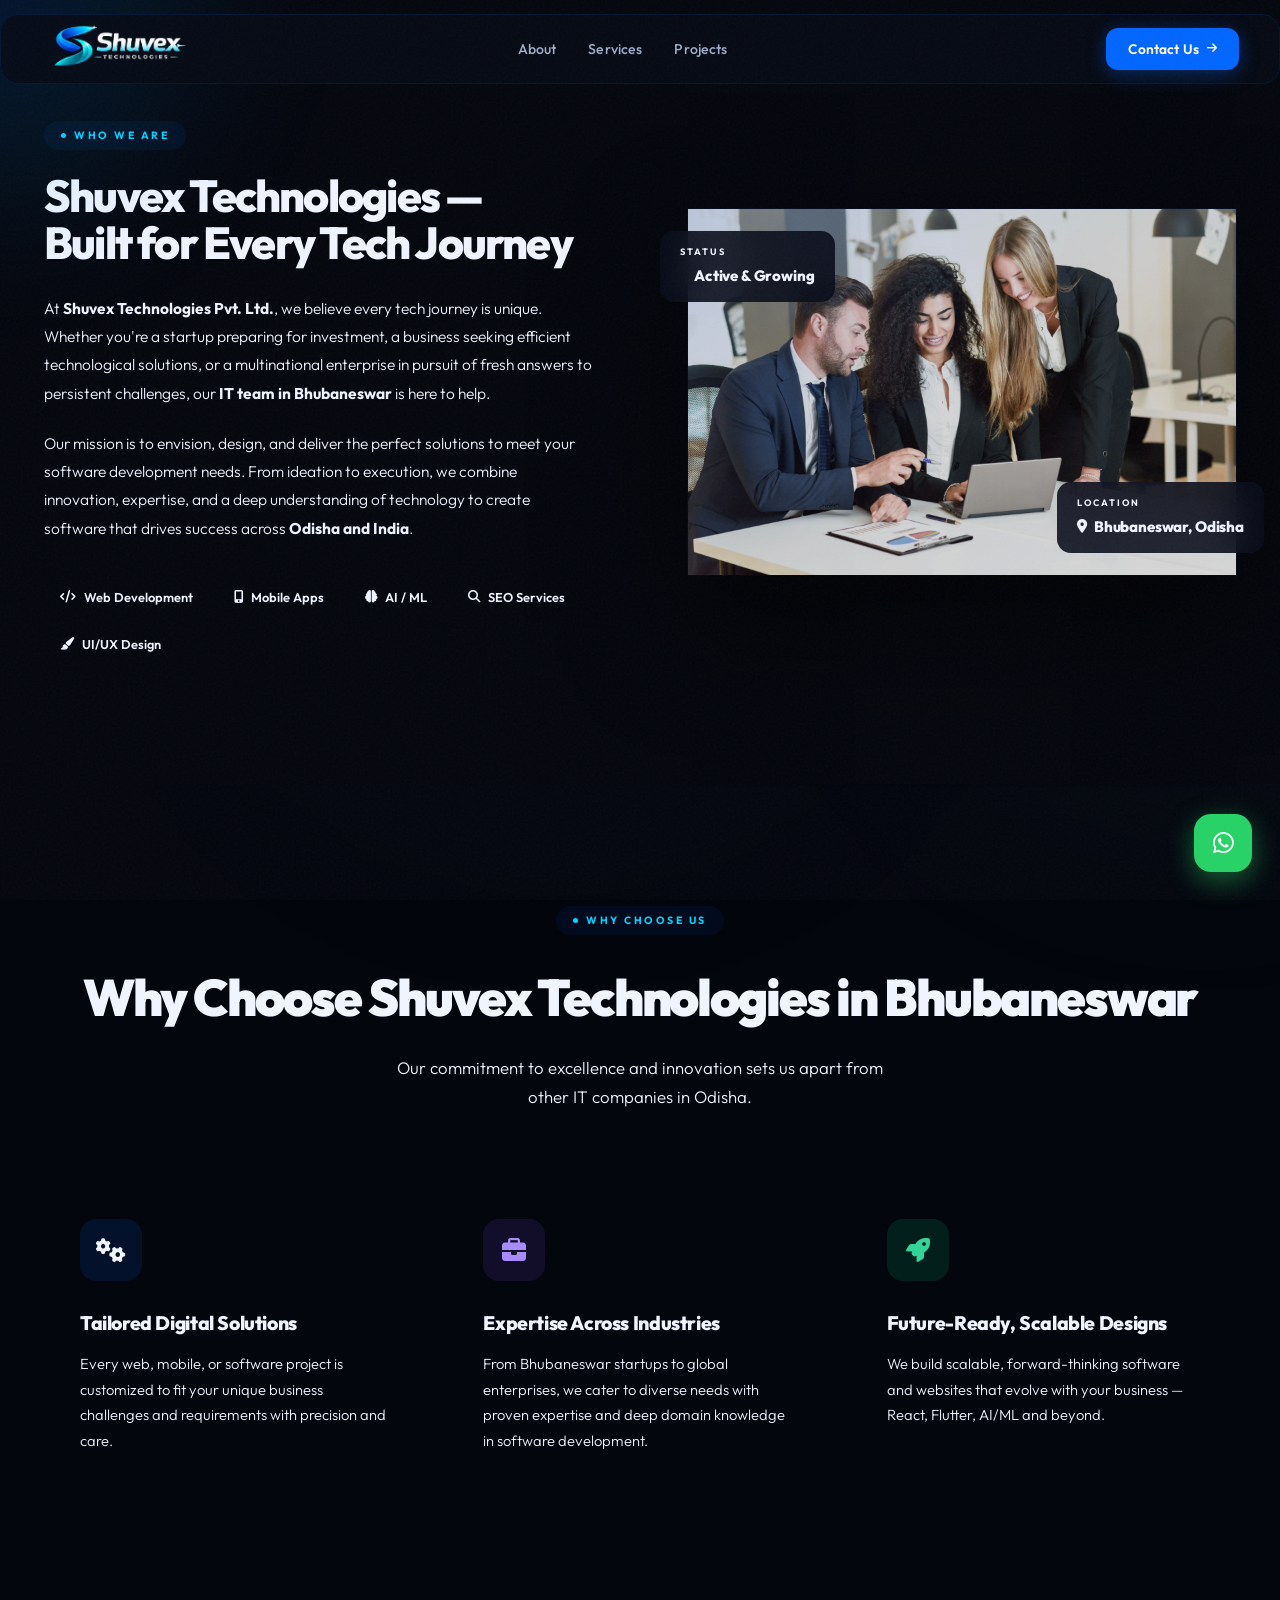
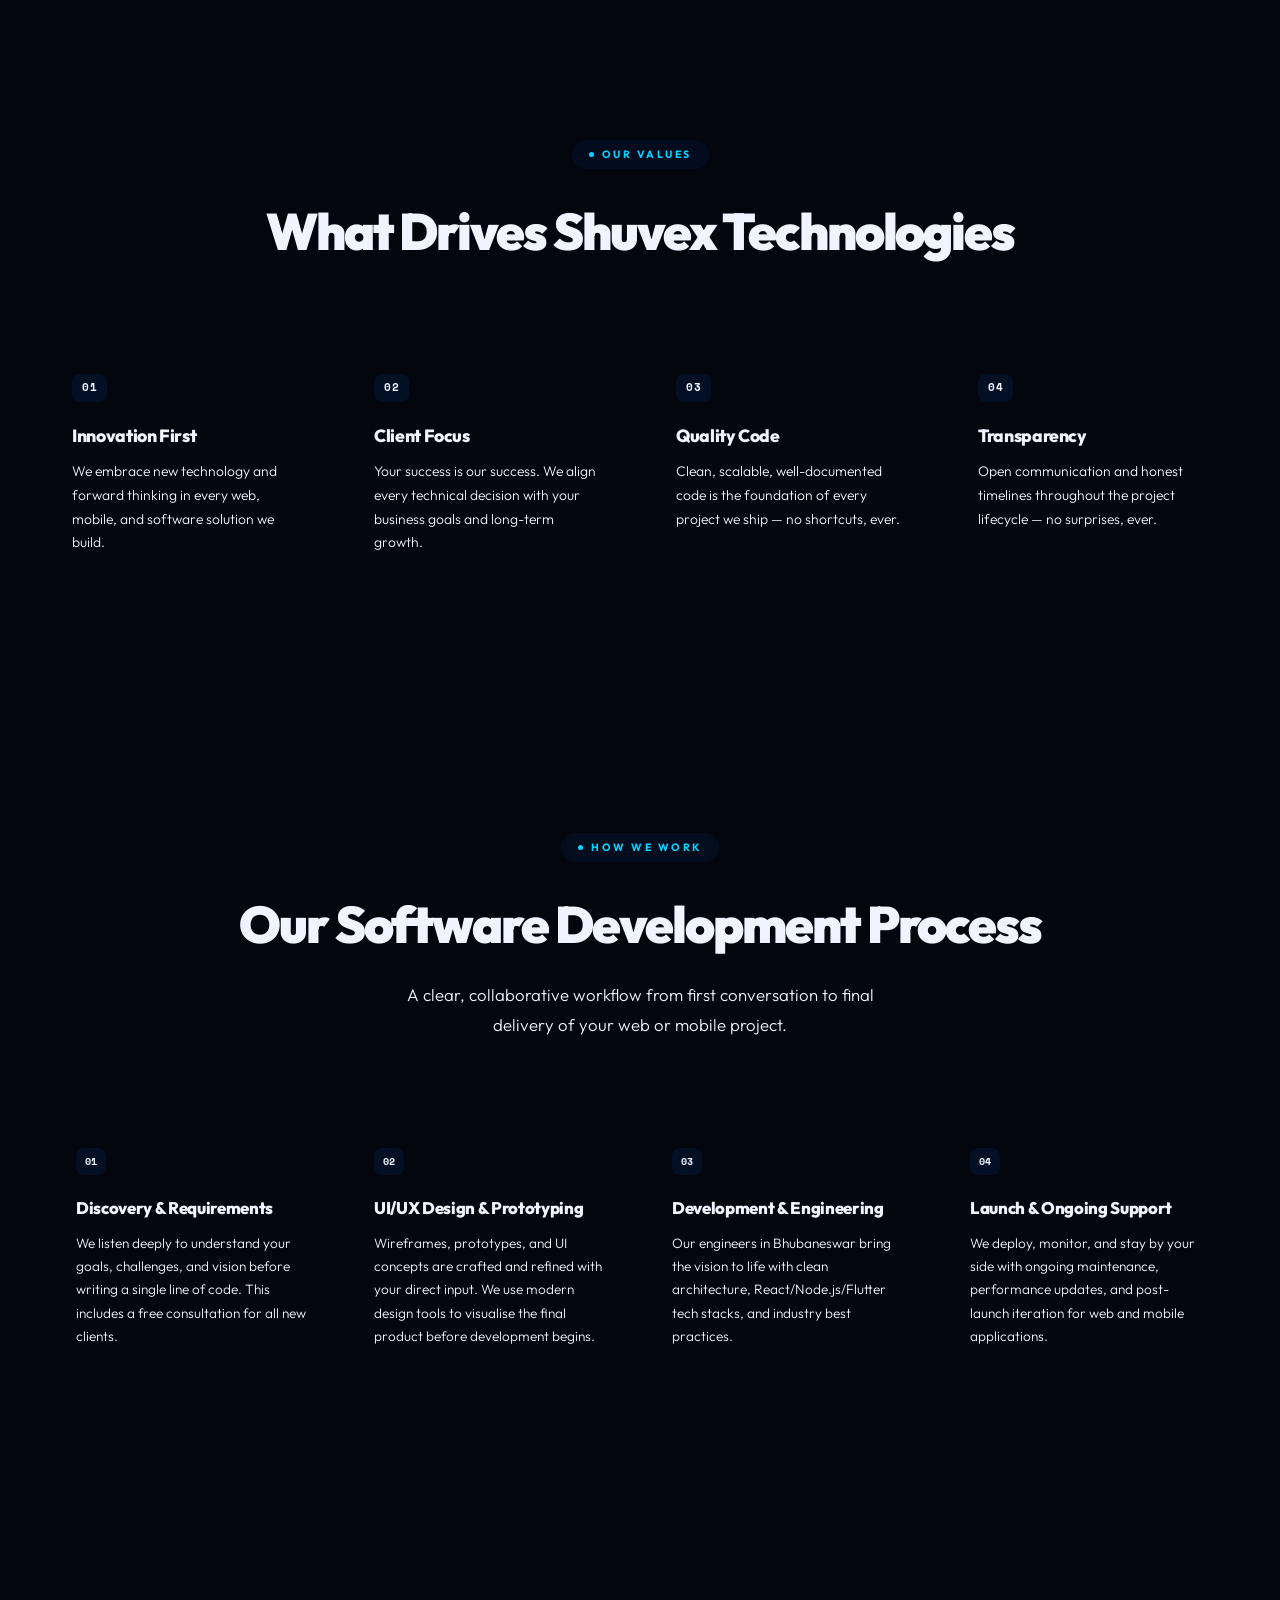
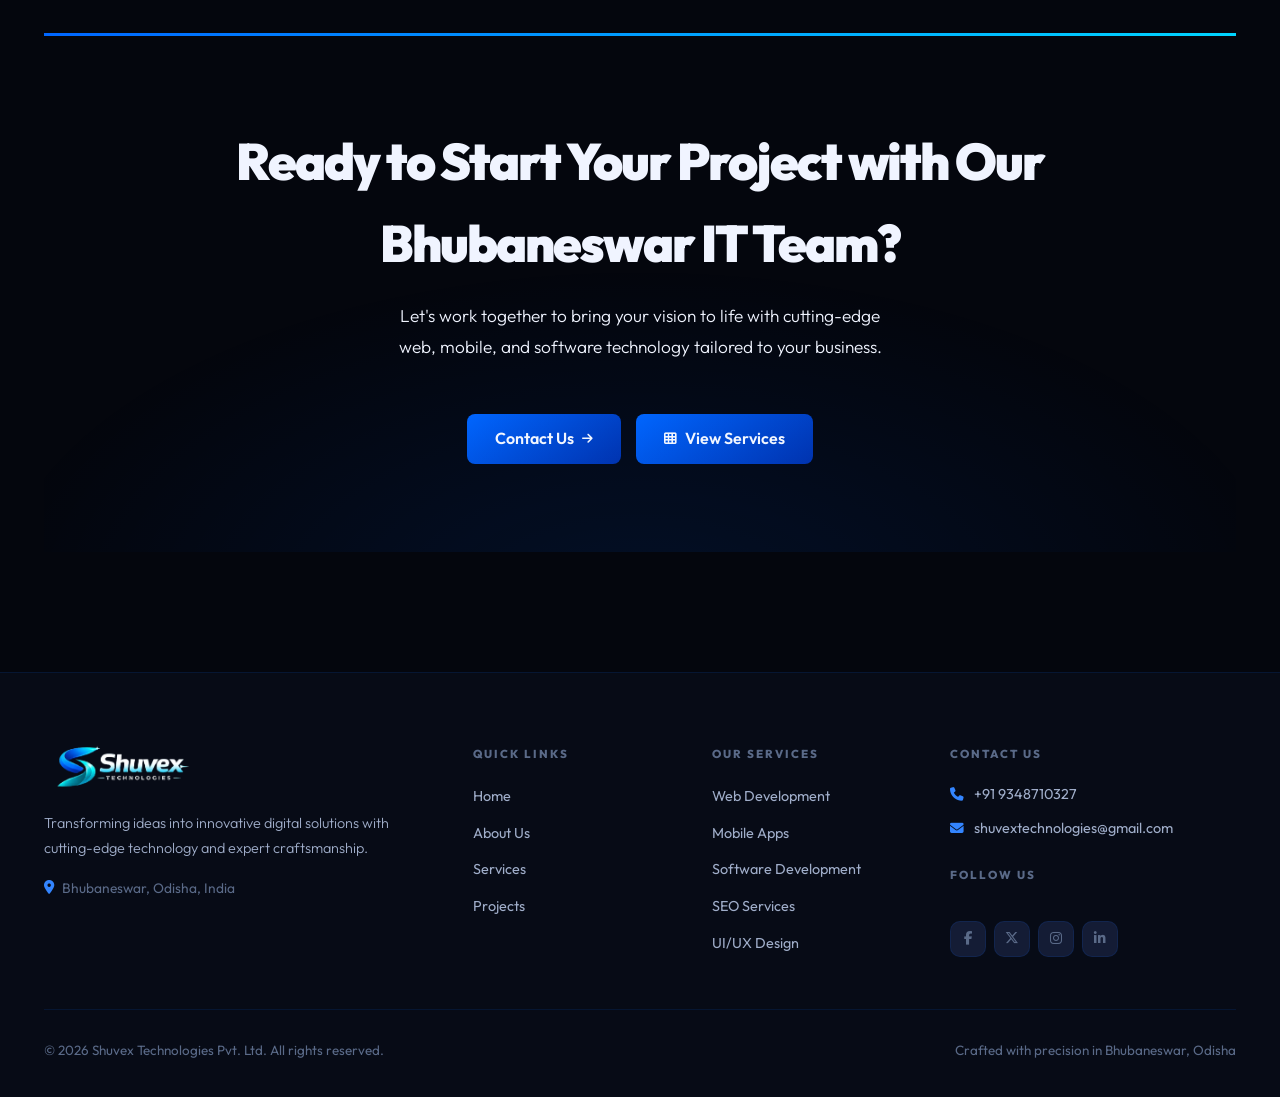
==== commit fe2850e8: "Update social media links and images in about.html" ====
--- a/about.html
+++ b/about.html
@@ -33,7 +33,7 @@
   <meta property="og:url" content="https://shuvextechnologies.netlify.app/about.html" />
   <meta property="og:title" content="About Shuvex Technologies | IT Company in Bhubaneswar, Odisha" />
   <meta property="og:description" content="Meet the team behind Bhubaneswar's premier IT company. Shuvex Technologies delivers web development, mobile apps, custom software & SEO services with 5+ years of expertise." />
-  <meta property="og:image" content="https://shuvextechnologies.netlify.app/team.webp" />
+  <meta property="og:image" content="https://shuvextechnologies.netlify.app/shuvex_2.webp" />
   <meta property="og:image:width" content="1200" />
   <meta property="og:image:height" content="630" />
   <meta property="og:image:alt" content="Shuvex Technologies team in Bhubaneswar, Odisha" />
@@ -100,10 +100,10 @@
         "addressCountry": "IN"
       },
       "sameAs": [
-        "https://www.facebook.com/people/Innovativedev/61570509564772/",
-        "https://x.com/innovative9197",
-        "https://www.instagram.com/innovativedev12/",
-        "https://www.linkedin.com/in/innovative-dev-6765a0341/"
+        "https://www.facebook.com/people/Shuvex-Tecno/pfbid02UJndcoBthuUkKXGdd5XUHd18pf2cxVdkRhtnjddj7rZ9WiqnP4wiSHENrRUdRvRAl/",
+        "https://x.com",
+        "https://www.instagram.com/shuvex_technologies",
+        "https://www.linkedin.com/in/shuvex-technologies-51b27a418"
       ]
     }
   }
@@ -528,9 +528,10 @@
         </ul>
         <h4 style="margin-top:26px">Follow Us</h4>
         <div class="footer-social">
-          <a class="fsoc" href="https://www.facebook.com/people/Innovativedev/61570509564772/" target="_blank" rel="noopener noreferrer" aria-label="Shuvex Technologies on Facebook"><i class="fab fa-facebook-f" aria-hidden="true"></i></a>
-          <a class="fsoc" href="https://x.com/innovative9197" target="_blank" rel="noopener noreferrer" aria-label="Shuvex Technologies on X"><i class="fab fa-x-twitter" aria-hidden="true"></i></a>
-          <a class="fsoc" href="https://www.instagram.com/innovativedev12/" target="_blank" rel="noopener noreferrer" aria-label="Shuvex Technologies on Instagram"><i class="fab fa-instagram" aria-hidden="true"></i></a>
+          <a class="fsoc" href="https://www.facebook.com/people/Shuvex-Tecno/" target="_blank" rel="noopener noreferrer" aria-label="Shuvex Technologies on Facebook"><i class="fab fa-facebook-f" aria-hidden="true"></i></a>
+          <a class="fsoc" href="https://x.com/" target="_blank" rel="noopener noreferrer" aria-label="Shuvex Technologies on X"><i class="fab fa-x-twitter" aria-hidden="true"></i></a>
+          <a class="fsoc" href="https://www.instagram.com/shuvex_technologies" target="_blank" rel="noopener noreferrer" aria-label="Shuvex Technologies on Instagram"><i class="fab fa-instagram" aria-hidden="true"></i></a>
+          <a class="fsoc" href="https://www.linkedin.com/in/shuvex-technologies-51b27a418" target="_blank" rel="noopener noreferrer" aria-label="Shuvex Technologies on LinkedIn"><i class="fab fa-linkedin-in" aria-hidden="true"></i></a>
         </div>
       </div>
     </div>
@@ -556,4 +557,4 @@
 <script>document.getElementById('year').textContent = new Date().getFullYear();</script>
 <script src="about.js"></script>
 </body>
-</html>+</html>
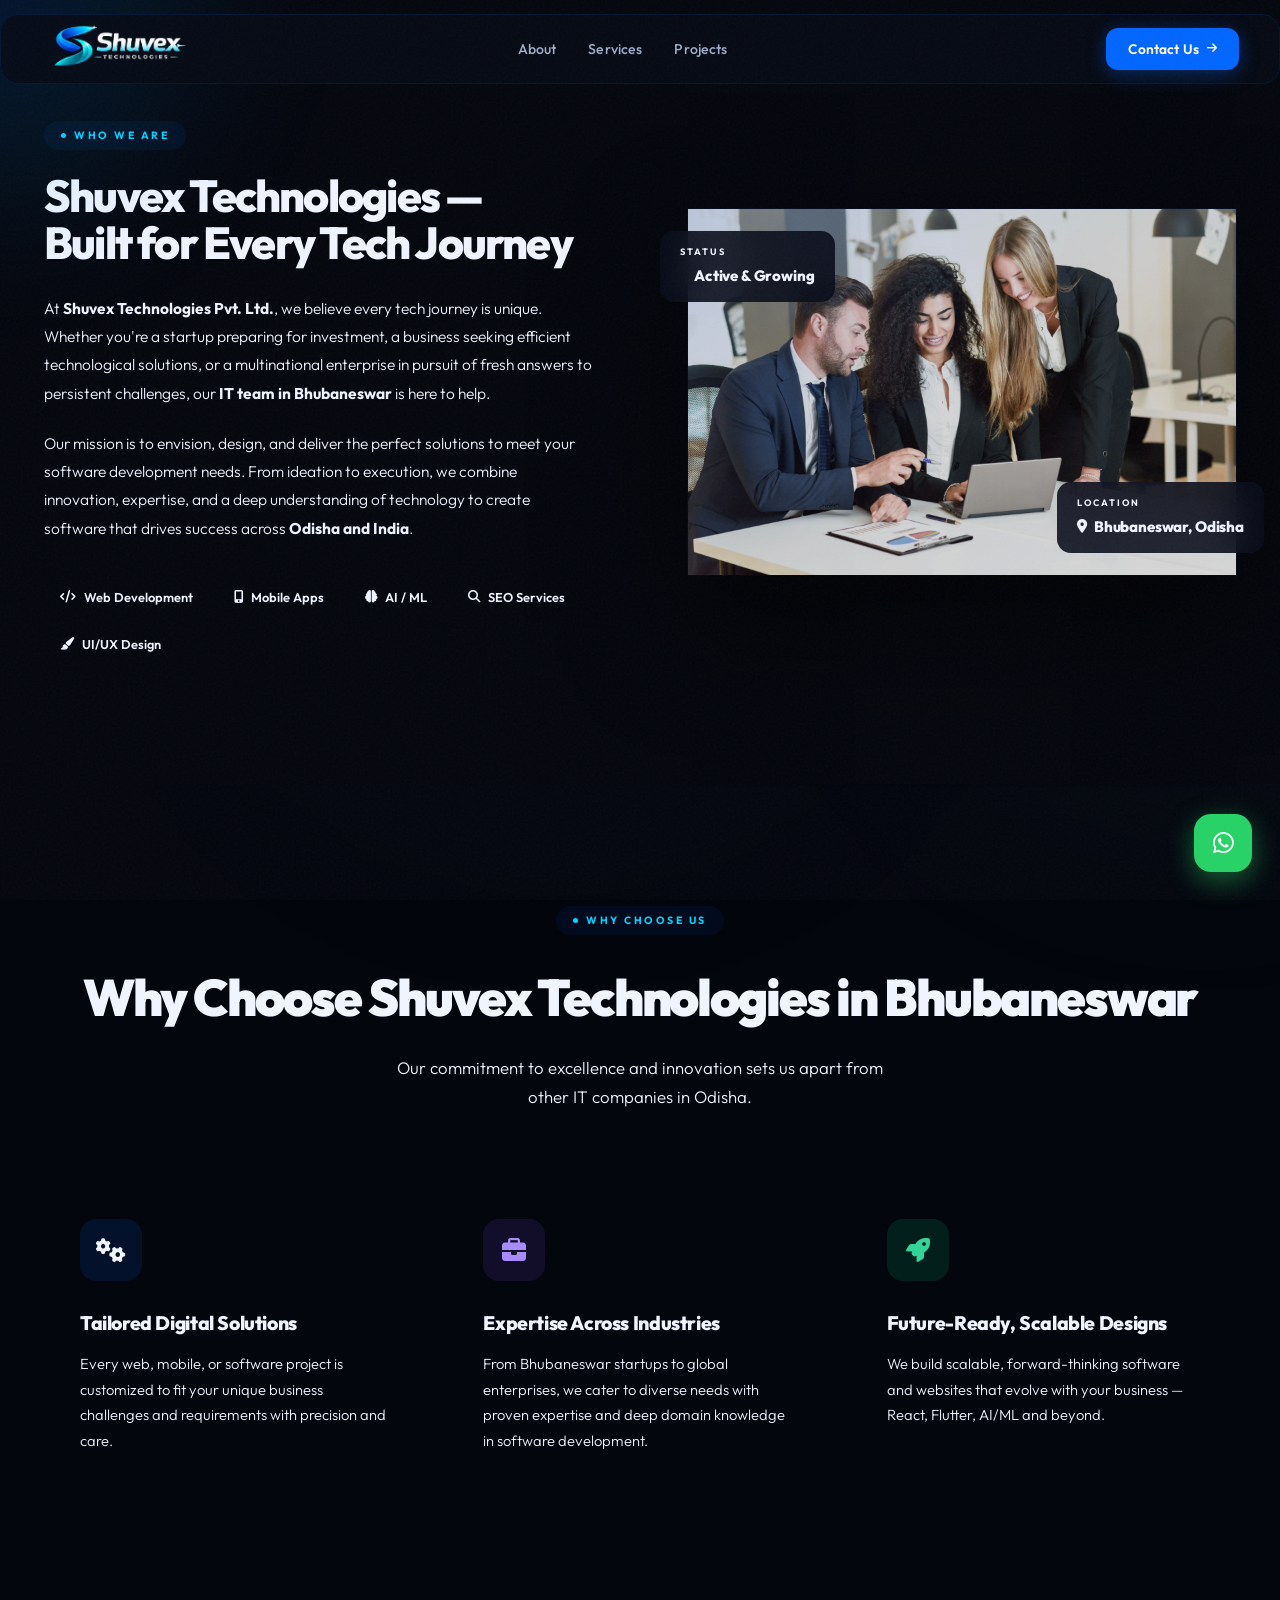
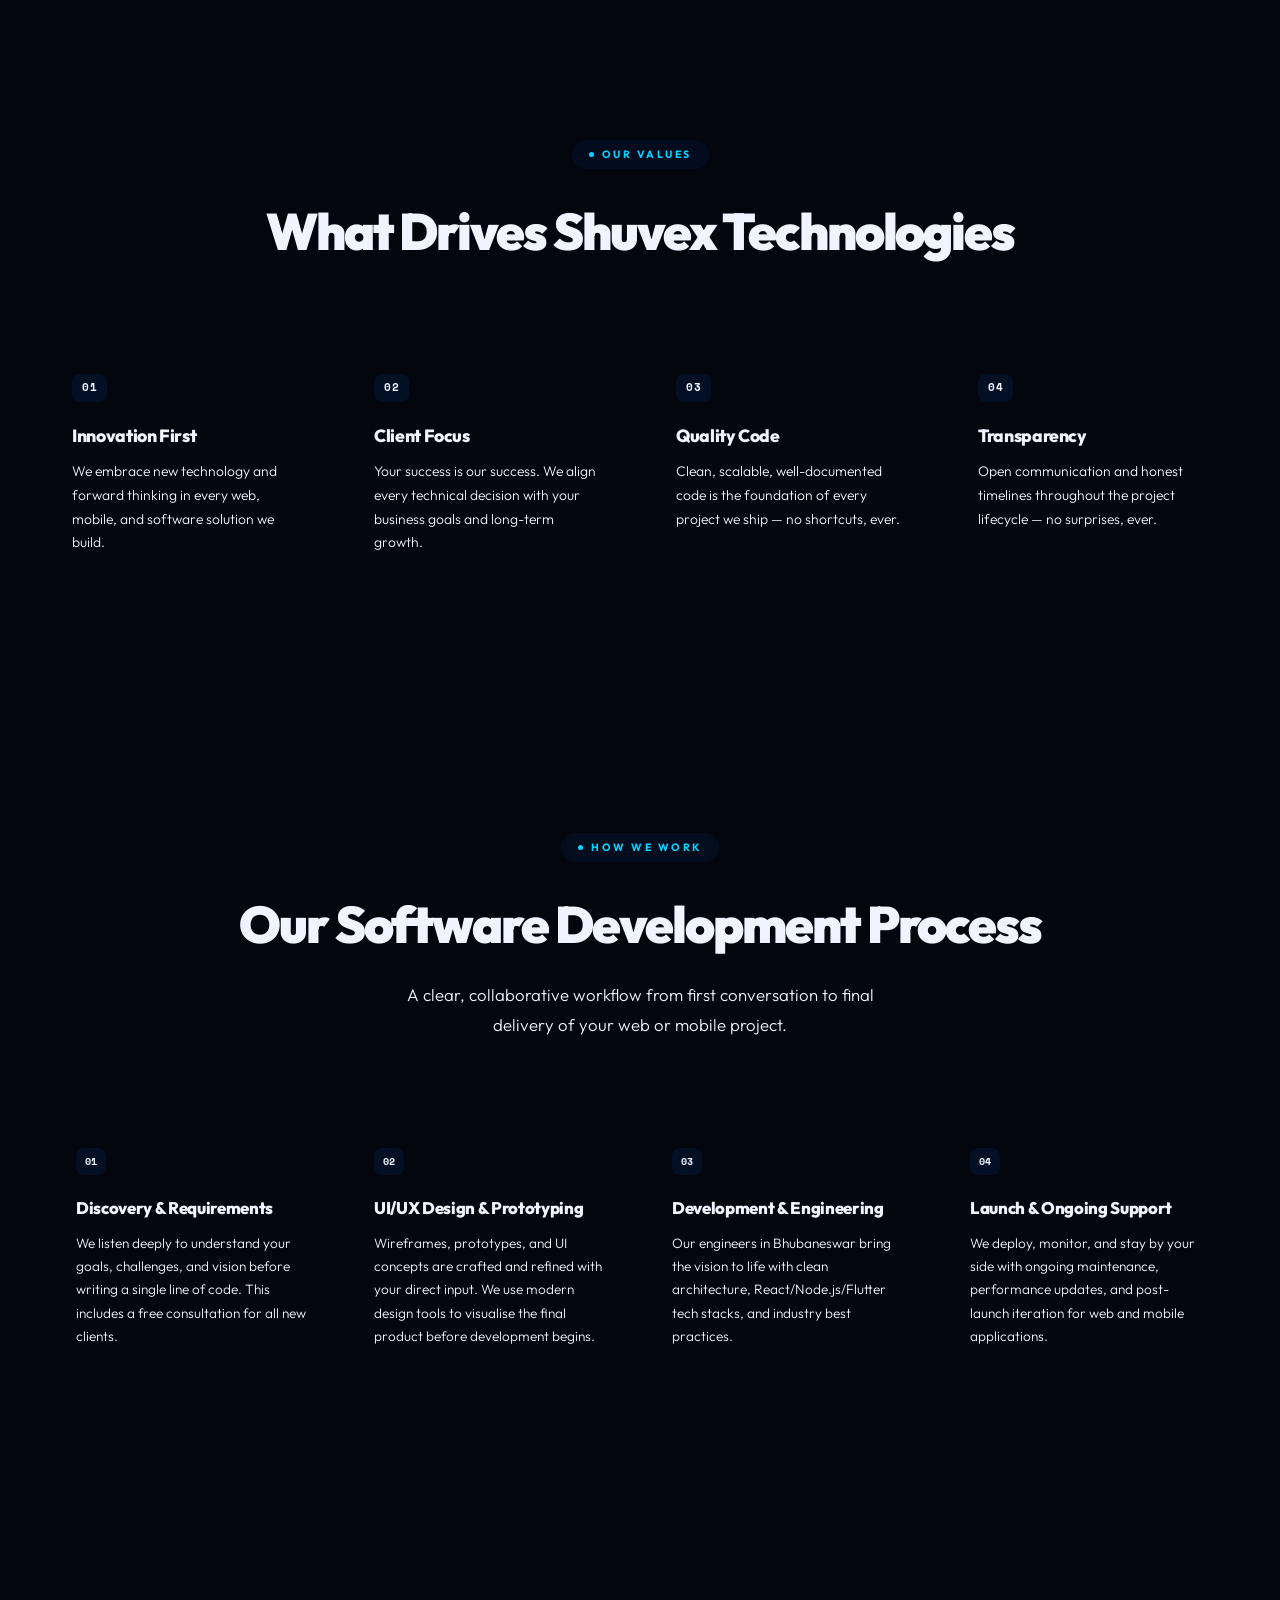
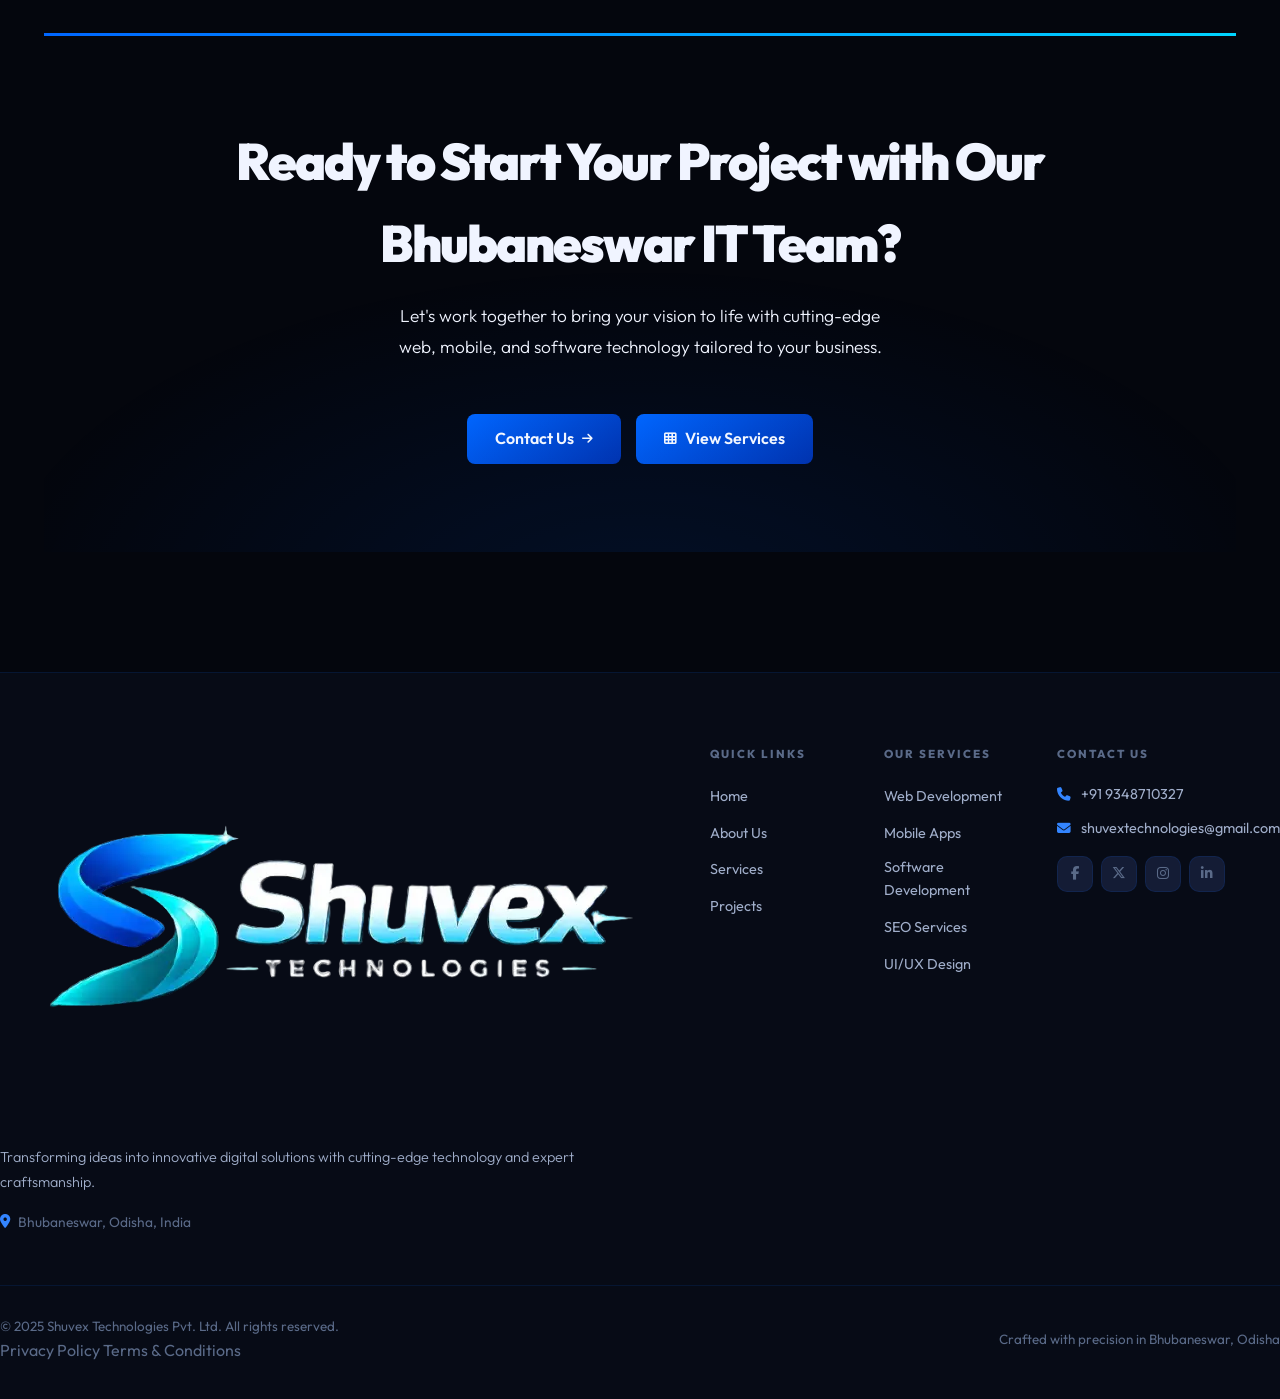
==== commit 224aff60: "Add commonfooter.css and update footer structure" ====
--- a/about.html
+++ b/about.html
@@ -193,11 +193,14 @@
 
   <link rel="stylesheet" href="about.css" />
   <link rel="stylesheet" href="common.css" />
+    <link rel="stylesheet" href="commonfooter.css" />
+
 
   <!-- Favicon (add real files at site root) -->
   <link rel="icon" href="/favicon.ico" sizes="any" />
   <link rel="icon" href="/favicon.svg" type="image/svg+xml" />
   <link rel="apple-touch-icon" href="/apple-touch-icon.png" />
+
 </head>
 
 <body>
@@ -486,61 +489,135 @@
 <!-- ═══════════════════════════════════════════════
      FOOTER
 ═══════════════════════════════════════════════ -->
+</div>
+
 <footer>
-  <div class="container">
+
     <div class="footer-grid">
-      <div class="footer-brand">
-        <a class="logo" href="index.html" aria-label="Shuvex Technologies Home">
-          <div class="logo-icon" aria-hidden="true">
-            <img src="suvex_2.webp" alt="Shuvex Technologies logo" width="40" height="40" loading="lazy" />
-          </div>
-        </a>
-        <p>Transforming ideas into innovative digital solutions with cutting-edge technology and expert craftsmanship.</p>
-        <div class="footer-loc"><i class="fas fa-map-marker-alt" aria-hidden="true"></i> Bhubaneswar, Odisha, India</div>
-      </div>
-
-      <div class="footer-col">
-        <h4>Quick Links</h4>
-        <ul>
-          <li><a href="index.html">Home</a></li>
-          <li><a href="about.html">About Us</a></li>
-          <li><a href="service.html">Services</a></li>
-          <li><a href="project.html">Projects</a></li>
-        </ul>
-      </div>
-
-      <div class="footer-col">
-        <h4>Our Services</h4>
-        <ul>
-          <li><a href="service.html#web-development">Web Development</a></li>
-          <li><a href="service.html#mobile-apps">Mobile Apps</a></li>
-          <li><a href="service.html#software-development">Software Development</a></li>
-          <li><a href="service.html#seo-services">SEO Services</a></li>
-          <li><a href="service.html#ui-ux-design">UI/UX Design</a></li>
-        </ul>
-      </div>
-
-      <div class="footer-col">
-        <h4>Contact Us</h4>
-        <ul class="footer-contact">
-          <li><i class="fas fa-phone" aria-hidden="true"></i><a href="tel:+919348710327">+91 9348710327</a></li>
-          <li><i class="fas fa-envelope" aria-hidden="true"></i><a href="mailto:shuvextechnologies@gmail.com">shuvextechnologies@gmail.com</a></li>
-        </ul>
-        <h4 style="margin-top:26px">Follow Us</h4>
-        <div class="footer-social">
-          <a class="fsoc" href="https://www.facebook.com/people/Shuvex-Tecno/" target="_blank" rel="noopener noreferrer" aria-label="Shuvex Technologies on Facebook"><i class="fab fa-facebook-f" aria-hidden="true"></i></a>
-          <a class="fsoc" href="https://x.com/" target="_blank" rel="noopener noreferrer" aria-label="Shuvex Technologies on X"><i class="fab fa-x-twitter" aria-hidden="true"></i></a>
-          <a class="fsoc" href="https://www.instagram.com/shuvex_technologies" target="_blank" rel="noopener noreferrer" aria-label="Shuvex Technologies on Instagram"><i class="fab fa-instagram" aria-hidden="true"></i></a>
-          <a class="fsoc" href="https://www.linkedin.com/in/shuvex-technologies-51b27a418" target="_blank" rel="noopener noreferrer" aria-label="Shuvex Technologies on LinkedIn"><i class="fab fa-linkedin-in" aria-hidden="true"></i></a>
-        </div>
-      </div>
+
+        <!-- Brand -->
+        <div class="footer-brand">
+
+              <div style="position: relative; right: 10px;">
+              <img src="suvex_2.webp" alt="Shuvex Technologies">
+            </div>
+            <p>
+                Transforming ideas into innovative digital solutions with
+                cutting-edge technology and expert craftsmanship.
+            </p>
+
+            <div class="footer-loc">
+                <i class="fas fa-map-marker-alt"></i>
+                <span>Bhubaneswar, Odisha, India</span>
+            </div>
+
+        </div>
+
+        <!-- Quick Links -->
+        <div class="footer-col">
+
+            <h4>Quick Links</h4>
+
+            <ul>
+                <li><a href="index.html">Home</a></li>
+                <li><a href="about.html">About Us</a></li>
+                <li><a href="service.html">Services</a></li>
+                <li><a href="project.html">Projects</a></li>
+            </ul>
+
+        </div>
+
+        <!-- Services -->
+        <div class="footer-col">
+
+            <h4>Our Services</h4>
+
+            <ul>
+                <li><a href="#">Web Development</a></li>
+                <li><a href="#">Mobile Apps</a></li>
+                <li><a href="#">Software Development</a></li>
+                <li><a href="#">SEO Services</a></li>
+                <li><a href="#">UI/UX Design</a></li>
+            </ul>
+
+        </div>
+
+        <!-- Contact -->
+        <div class="footer-col">
+
+            <h4>Contact Us</h4>
+
+            <ul class="footer-contact">
+
+                <li>
+                    <i class="fas fa-phone"></i>
+                    <a href="tel:+919348710327">
+                        +91 9348710327
+                    </a>
+                </li>
+
+                <li>
+                    <i class="fas fa-envelope"></i>
+                    <a href="mailto:shuvextechnologies@gmail.com">
+                        shuvextechnologies@gmail.com
+                    </a>
+                </li>
+
+            </ul>
+
+            <div class="footer-social">
+
+                <a href="#" class="fsoc">
+                    <i class="fab fa-facebook-f"></i>
+                </a>
+
+                <a href="#" class="fsoc">
+                    <i class="fab fa-x-twitter"></i>
+                </a>
+
+                <a href="#" class="fsoc">
+                    <i class="fab fa-instagram"></i>
+                </a>
+
+                <a href="#" class="fsoc">
+                    <i class="fab fa-linkedin-in"></i>
+                </a>
+
+            </div>
+
+        </div>
+
     </div>
 
     <div class="footer-bottom">
-      <p>© <span id="year">2026</span> Shuvex Technologies Pvt. Ltd. All rights reserved.</p>
-      <p>Crafted with precision in Bhubaneswar, Odisha</p>
+
+        <div>
+
+            <p>
+                © 2025 Shuvex Technologies Pvt. Ltd.
+                All rights reserved.
+            </p>
+
+            <div class="footer-links">
+
+                <a href="privacy-policy.html">
+                    Privacy Policy
+                </a>
+
+                <a href="terms-and-conditions.html">
+                    Terms & Conditions
+                </a>
+
+            </div>
+
+        </div>
+
+        <p>
+            Crafted with precision in Bhubaneswar, Odisha
+        </p>
+
     </div>
-  </div>
+
 </footer>
 
 <!-- Back to Top Button (single instance) -->
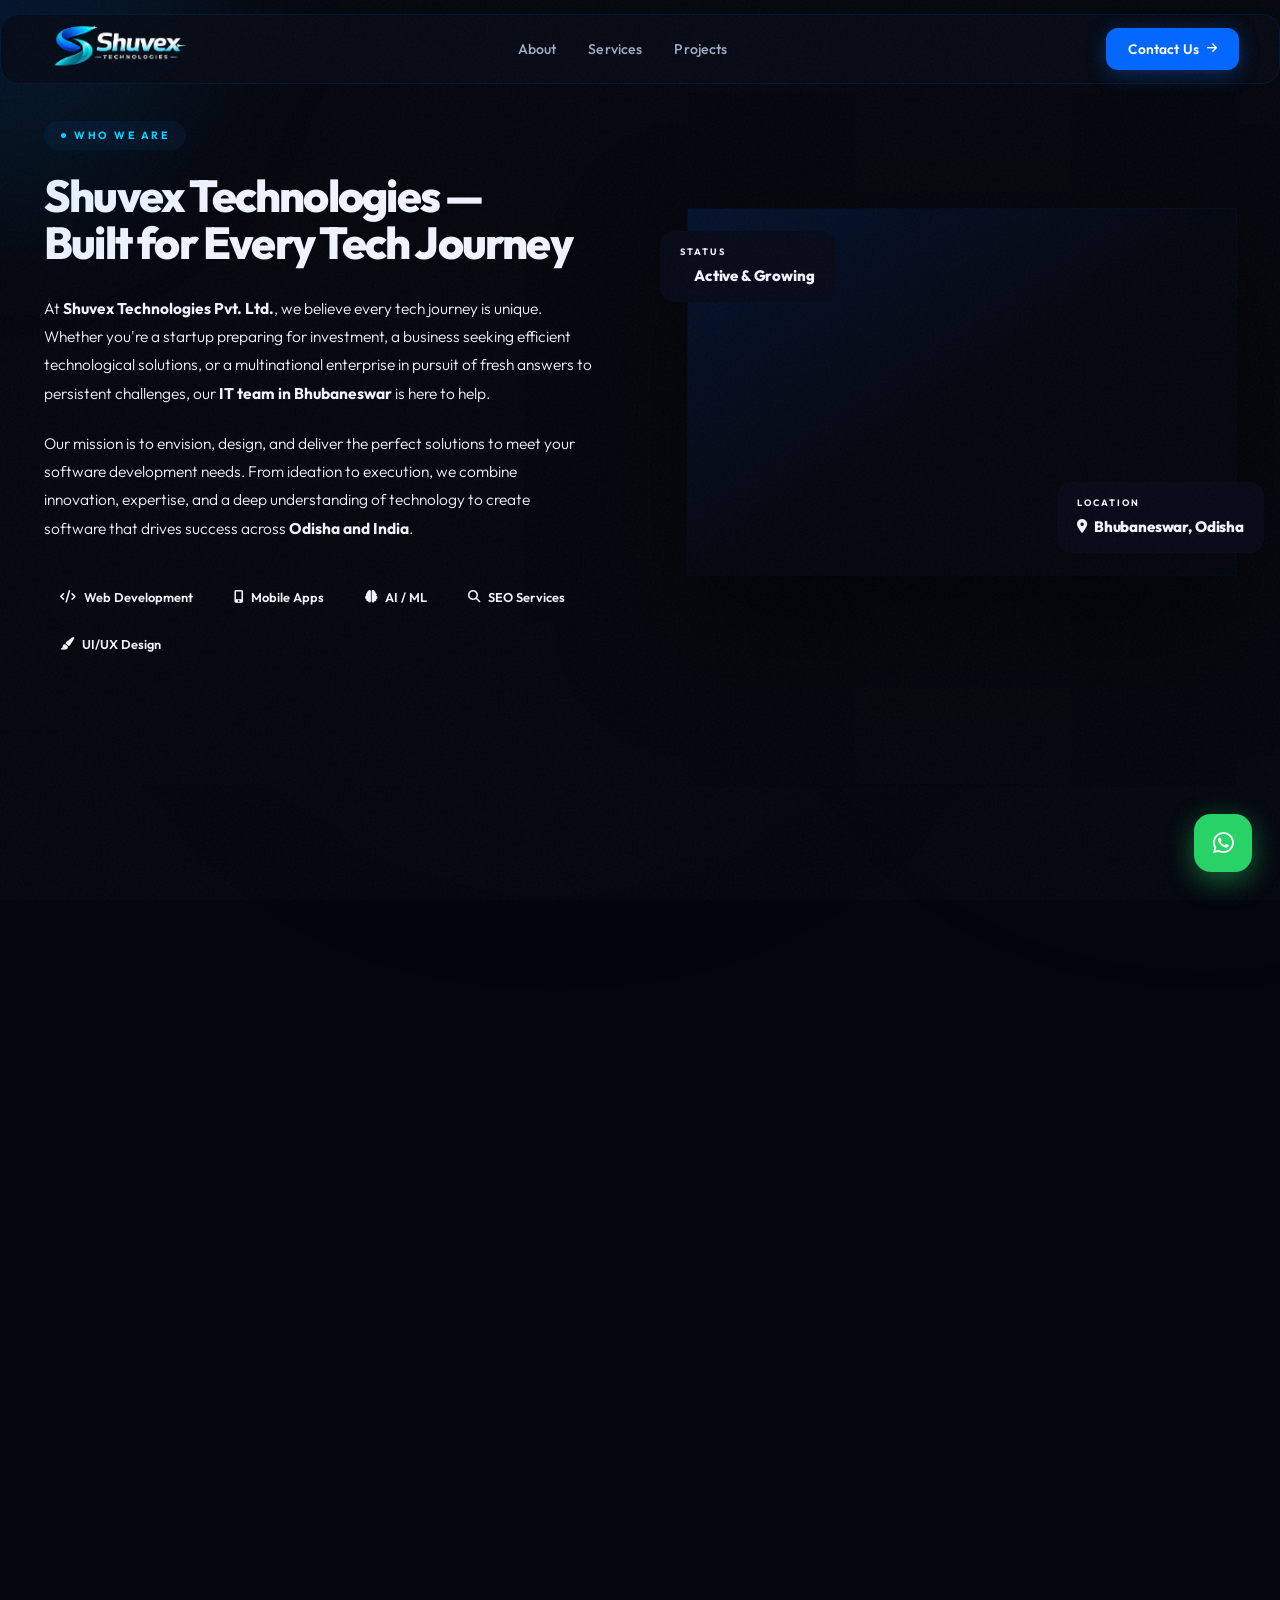
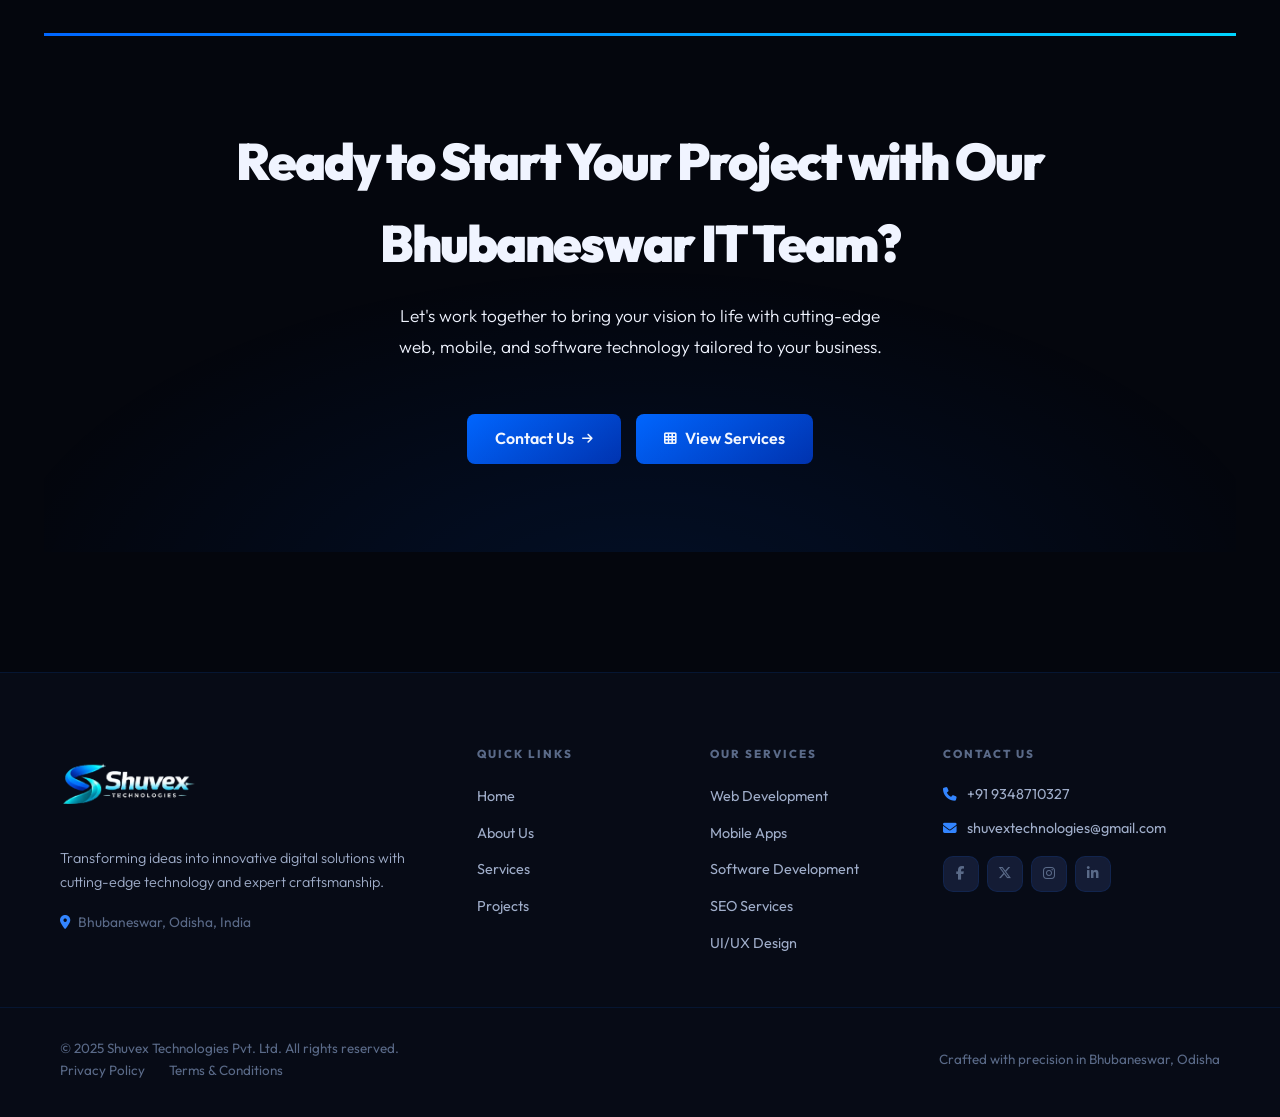
==== commit bfb23ae6: "Add files via upload" ====
--- a/about.html
+++ b/about.html
@@ -23,17 +23,17 @@
        (Every indexable page needs a self-referencing
        canonical — prevents duplicate-content issues)
   ═══════════════════════════════════════════════ -->
-  <link rel="canonical" href="https://shuvextechnologies.netlify.app/about.html" />
+  <link rel="canonical" href="https://ShuvexTechnologies.netlify.app/about.html" />
 
   <!-- ═══════════════════════════════════════════════
        OPEN GRAPH
   ═══════════════════════════════════════════════ -->
   <meta property="og:type" content="website" />
   <meta property="og:site_name" content="Shuvex Technologies" />
-  <meta property="og:url" content="https://shuvextechnologies.netlify.app/about.html" />
+  <meta property="og:url" content="https://ShuvexTechnologies.netlify.app/about.html" />
   <meta property="og:title" content="About Shuvex Technologies | IT Company in Bhubaneswar, Odisha" />
   <meta property="og:description" content="Meet the team behind Bhubaneswar's premier IT company. Shuvex Technologies delivers web development, mobile apps, custom software & SEO services with 5+ years of expertise." />
-  <meta property="og:image" content="https://shuvextechnologies.netlify.app/shuvex_2.webp" />
+  <meta property="og:image" content="https://ShuvexTechnologies.netlify.app/shuvex_2.webp" />
   <meta property="og:image:width" content="1200" />
   <meta property="og:image:height" content="630" />
   <meta property="og:image:alt" content="Shuvex Technologies team in Bhubaneswar, Odisha" />
@@ -45,7 +45,7 @@
   <meta name="twitter:card" content="summary_large_image" />
   <meta name="twitter:title" content="About Shuvex Technologies | IT Company in Bhubaneswar" />
   <meta name="twitter:description" content="Meet Bhubaneswar's premier IT team. Web development, mobile apps, AI/ML software & SEO — 100+ projects delivered." />
-  <meta name="twitter:image" content="https://shuvextechnologies.netlify.app/team.webp" />
+  <meta name="twitter:image" content="https://ShuvexTechnologies.netlify.app/team.webp" />
   <meta name="twitter:image:alt" content="Shuvex Technologies Team" />
 
   <!-- ═══════════════════════════════════════════════
@@ -64,30 +64,30 @@
   {
     "@context": "https://schema.org",
     "@type": "AboutPage",
-    "@id": "https://shuvextechnologies.netlify.app/about.html",
-    "url": "https://shuvextechnologies.netlify.app/about.html",
+    "@id": "https://ShuvexTechnologies.netlify.app/about.html",
+    "url": "https://ShuvexTechnologies.netlify.app/about.html",
     "name": "About Shuvex Technologies",
     "description": "About page of Shuvex Technologies Pvt. Ltd. — IT company in Bhubaneswar, Odisha providing web development, mobile apps, custom software, and SEO services.",
     "inLanguage": "en-IN",
     "isPartOf": {
       "@type": "WebSite",
-      "@id": "https://shuvextechnologies.netlify.app/#website",
-      "url": "https://shuvextechnologies.netlify.app/",
+      "@id": "https://ShuvexTechnologies.netlify.app/#website",
+      "url": "https://ShuvexTechnologies.netlify.app/",
       "name": "Shuvex Technologies"
     },
     "about": {
       "@type": "Organization",
-      "@id": "https://shuvextechnologies.netlify.app/#organization",
+      "@id": "https://ShuvexTechnologies.netlify.app/#organization",
       "name": "Shuvex Technologies Pvt. Ltd.",
       "legalName": "Shuvex Technologies Private Limited",
-      "url": "https://shuvextechnologies.netlify.app",
+      "url": "https://ShuvexTechnologies.netlify.app",
       "logo": {
         "@type": "ImageObject",
-        "url": "https://shuvextechnologies.netlify.app/logo.webp",
+        "url": "https://ShuvexTechnologies.netlify.app/logo.webp",
         "width": 200,
         "height": 60
       },
-      "image": "https://shuvextechnologies.netlify.app/team.webp",
+      "image": "https://ShuvexTechnologies.netlify.app/team.webp",
       "foundingDate": "2019",
       "description": "Bhubaneswar's premier IT company delivering web development, mobile app development, AI/ML software, and SEO services across India.",
       "email": "shuvextechnologies@gmail.com",
@@ -101,8 +101,8 @@
       },
       "sameAs": [
         "https://www.facebook.com/people/Shuvex-Tecno/pfbid02UJndcoBthuUkKXGdd5XUHd18pf2cxVdkRhtnjddj7rZ9WiqnP4wiSHENrRUdRvRAl/",
-        "https://x.com",
-        "https://www.instagram.com/shuvex_technologies",
+        "https://x.com/Shuvextech",
+        "https://www.instagram.com/shuvex_technologies?",
         "https://www.linkedin.com/in/shuvex-technologies-51b27a418"
       ]
     }
@@ -121,13 +121,13 @@
         "@type": "ListItem",
         "position": 1,
         "name": "Home",
-        "item": "https://shuvextechnologies.netlify.app/"
+        "item": "https://ShuvexTechnologies.netlify.app/"
       },
       {
         "@type": "ListItem",
         "position": 2,
         "name": "About Us",
-        "item": "https://shuvextechnologies.netlify.app/about.html"
+        "item": "https://ShuvexTechnologies.netlify.app/about.html"
       }
     ]
   }
@@ -533,11 +533,11 @@
             <h4>Our Services</h4>
 
             <ul>
-                <li><a href="#">Web Development</a></li>
-                <li><a href="#">Mobile Apps</a></li>
-                <li><a href="#">Software Development</a></li>
-                <li><a href="#">SEO Services</a></li>
-                <li><a href="#">UI/UX Design</a></li>
+                <li><a href="service.html#web-development">Web Development</a></li>
+                <li><a href="service.html#mobile-apps">Mobile Apps</a></li>
+                <li><a href="service.html#software-development">Software Development</a></li>
+                <li><a href="service.html#seo-services">SEO Services</a></li>
+                <li><a href="service.html#ui-ux-design">UI/UX Design</a></li>
             </ul>
 
         </div>
@@ -567,19 +567,19 @@
 
             <div class="footer-social">
 
-                <a href="#" class="fsoc">
+                <a href="https://www.facebook.com/people/Shuvex-Tecno/pfbid02UJndcoBthuUkKXGdd5XUHd18pf2cxVdkRhtnjddj7rZ9WiqnP4wiSHENrRUdRvRAl/" class="fsoc">
                     <i class="fab fa-facebook-f"></i>
                 </a>
 
-                <a href="#" class="fsoc">
+                <a href="https://x.com/Shuvextech" class="fsoc">
                     <i class="fab fa-x-twitter"></i>
                 </a>
 
-                <a href="#" class="fsoc">
+                <a href="https://www.instagram.com/shuvex_technologies" class="fsoc">
                     <i class="fab fa-instagram"></i>
                 </a>
 
-                <a href="#" class="fsoc">
+                <a href="https://www.linkedin.com/in/shuvex-technologies-51b27a418" class="fsoc">
                     <i class="fab fa-linkedin-in"></i>
                 </a>
 
@@ -634,4 +634,4 @@
 <script>document.getElementById('year').textContent = new Date().getFullYear();</script>
 <script src="about.js"></script>
 </body>
-</html>
+</html>
--- a/about.css
+++ b/about.css
@@ -814,8 +814,9 @@
   align-items: center;
   justify-content: center;
 }
-
+/* 
 /* ── FOOTER ── */
+/* 
 footer {
   background: var(--d1);
   border-top: 1px solid var(--br);
@@ -957,7 +958,179 @@
   font-size: .83rem
 }
 
+
+
+
+
+
 /* REVEAL */
+footer {
+    background: var(--dark-1);
+    border-top: 1px solid var(--border);
+    padding: 72px 0 36px;
+}
+
+.footer-grid {
+    display: grid;
+    grid-template-columns: 2fr 1fr 1fr 1.5fr;
+    gap: 48px;
+    margin-bottom: 52px;
+    max-width: 1200px;
+    margin-left: auto;
+    margin-right: auto;
+    padding: 0 40px;
+}
+
+@media (max-width: 960px) {
+    .footer-grid {
+        grid-template-columns: 1fr 1fr;
+        gap: 36px;
+    }
+}
+
+@media (max-width: 560px) {
+    .footer-grid {
+        grid-template-columns: 1fr;
+    }
+}
+
+.footer-brand p {
+    color: var(--text-2);
+    font-size: 0.9rem;
+    line-height: 1.73;
+    margin: 18px 0;
+    font-weight: 300;
+}
+
+.footer-loc {
+    display: flex;
+    align-items: center;
+    gap: 8px;
+    color: var(--text-3);
+    font-size: 0.86rem;
+}
+
+.footer-loc i {
+    color: var(--blue-bright);
+}
+
+.footer-col h4 {
+    font-size: 0.72rem;
+    font-weight: 800;
+    color: var(--text-3);
+    text-transform: uppercase;
+    letter-spacing: 2px;
+    margin-bottom: 20px;
+}
+
+.footer-col ul {
+    list-style: none;
+    padding: 0;
+    margin: 0;
+}
+
+.footer-col ul li {
+    margin-bottom: 11px;
+}
+
+.footer-col ul li a {
+    text-decoration: none;
+    color: var(--text-2);
+    font-size: 0.9rem;
+    transition: var(--t);
+}
+
+.footer-col ul li a:hover {
+    color: var(--blue-bright);
+    padding-left: 4px;
+}
+
+.footer-contact li {
+    display: flex;
+    align-items: center;
+    gap: 10px;
+    margin-bottom: 14px;
+}
+
+.footer-contact li i {
+    color: var(--blue-bright);
+}
+
+.footer-social {
+    display: flex;
+    gap: 8px;
+    margin-top: 22px;
+}
+
+.fsoc {
+    width: 36px;
+    height: 36px;
+    border-radius: 10px;
+    background: var(--dark-4);
+    border: 1px solid var(--border);
+    display: flex;
+    align-items: center;
+    justify-content: center;
+    color: var(--text-3);
+    text-decoration: none;
+    transition: var(--t);
+}
+
+.fsoc:hover {
+    background: var(--blue);
+    border-color: var(--blue);
+    color: #fff;
+}
+
+.footer-bottom {
+    border-top: 1px solid var(--border);
+    padding: 30px 40px;
+    display: flex;
+    justify-content: space-between;
+    align-items: center;
+    flex-wrap: wrap;
+    gap: 16px;
+    max-width: 1200px;
+    margin: 0 auto;
+}
+
+.footer-bottom p {
+    color: var(--text-3);
+    font-size: 0.84rem;
+    margin: 0;
+}
+
+/* Privacy Policy & Terms Links */
+
+.footer-bottom-links {
+    display: flex;
+    align-items: center;
+    gap: 20px;
+    flex-wrap: wrap;
+}
+
+.footer-bottom-links a {
+    color: var(--text-3);
+    text-decoration: none;
+    font-size: 0.84rem;
+    transition: var(--t);
+}
+
+.footer-bottom-links a:hover {
+    color: var(--blue-bright);
+}
+
+@media (max-width: 768px) {
+    .footer-bottom {
+        flex-direction: column;
+        text-align: center;
+    }
+
+    .footer-bottom-links {
+        justify-content: center;
+    }
+}
+/* endfooter */
 .rv {
   opacity: 0;
   transform: translateY(30px);
@@ -1073,4 +1246,4 @@
 #topBtn:hover {
     transform: translateY(-3px);
     background: #0056b3;
-}
+} 
--- a/commonfooter.css
+++ b/commonfooter.css
@@ -0,0 +1,152 @@
+/* =========================
+   COMMON FOOTER
+========================= */
+
+footer{
+    background: var(--dark-1);
+    border-top: 1px solid var(--border);
+    padding: 72px 0 36px;
+    /* margin-top: 60px; */
+    /* position: absolute; */
+}
+
+/* SAME WIDTH AS NAVBAR */
+.footer-grid{
+    max-width: 1320px;
+    width: 100%;
+
+    margin: 0 auto 52px;
+
+    padding-left: 60px;
+    padding-right: 60px;
+
+    display: grid;
+    grid-template-columns: 2fr 1fr 1fr 1.5fr;
+    gap: 48px;
+
+    box-sizing: border-box;
+}
+
+.footer-bottom{
+    max-width: 1320px;
+    width: 100%;
+
+    margin: 0 auto;
+
+    padding: 30px 60px 0;
+
+    border-top: 1px solid var(--border);
+
+    display: flex;
+    justify-content: space-between;
+    align-items: center;
+    gap: 20px;
+
+    box-sizing: border-box;
+}
+
+/* MOBILE */
+@media (max-width:960px){
+
+    .footer-grid{
+        grid-template-columns: 1fr 1fr;
+        gap: 36px;
+    }
+
+}
+
+@media (max-width:768px){
+
+    .footer-grid{
+        padding-left: 20px;
+        padding-right: 20px;
+    }
+
+    .footer-bottom{
+        padding-left: 20px;
+        padding-right: 20px;
+
+        flex-direction: column;
+        text-align: center;
+    }
+
+}
+
+@media (max-width:560px){
+
+    .footer-grid{
+        grid-template-columns: 1fr;
+    }
+
+    .footer-links{
+        justify-content: center;
+    }
+
+}
+/* lastupdate color */
+.footer-links a{
+    color: var(--text-3);
+    text-decoration: none;
+    transition: var(--t);
+}
+
+.footer-links a:hover{
+    color: var(--blue-bright);
+}
+
+.footer-links a:visited{
+    color: var(--text-3);
+}
+@media (max-width:560px){
+
+    .footer-grid{
+        grid-template-columns: 1fr;
+    }
+
+    .footer-links{
+        justify-content: center;
+    }
+
+}
+
+/* ===================================
+   FOOTER LINKS
+=================================== */
+
+.footer-links{
+    display: flex;
+    align-items: center;
+    gap: 24px;
+}
+
+.footer-links a{
+    color: var(--text-3);
+    text-decoration: none;
+    transition: var(--t);
+    position: relative;
+}
+
+.footer-links a:visited{
+    color: var(--text-3);
+}
+
+.footer-links a:hover{
+    color: var(--blue-bright);
+    transform: translateY(-2px);
+}
+
+body .footer-links a{
+    font-size: 0.84rem !important;
+}
+/* Footer Logo */
+
+/* Footer Logo - Same as Navbar */
+
+.footer-brand img{
+    width:149px;
+    max-width:100%;
+    height:auto;
+    display:block;
+    /* transform: scale(1.7); */
+    position: relative;
+}
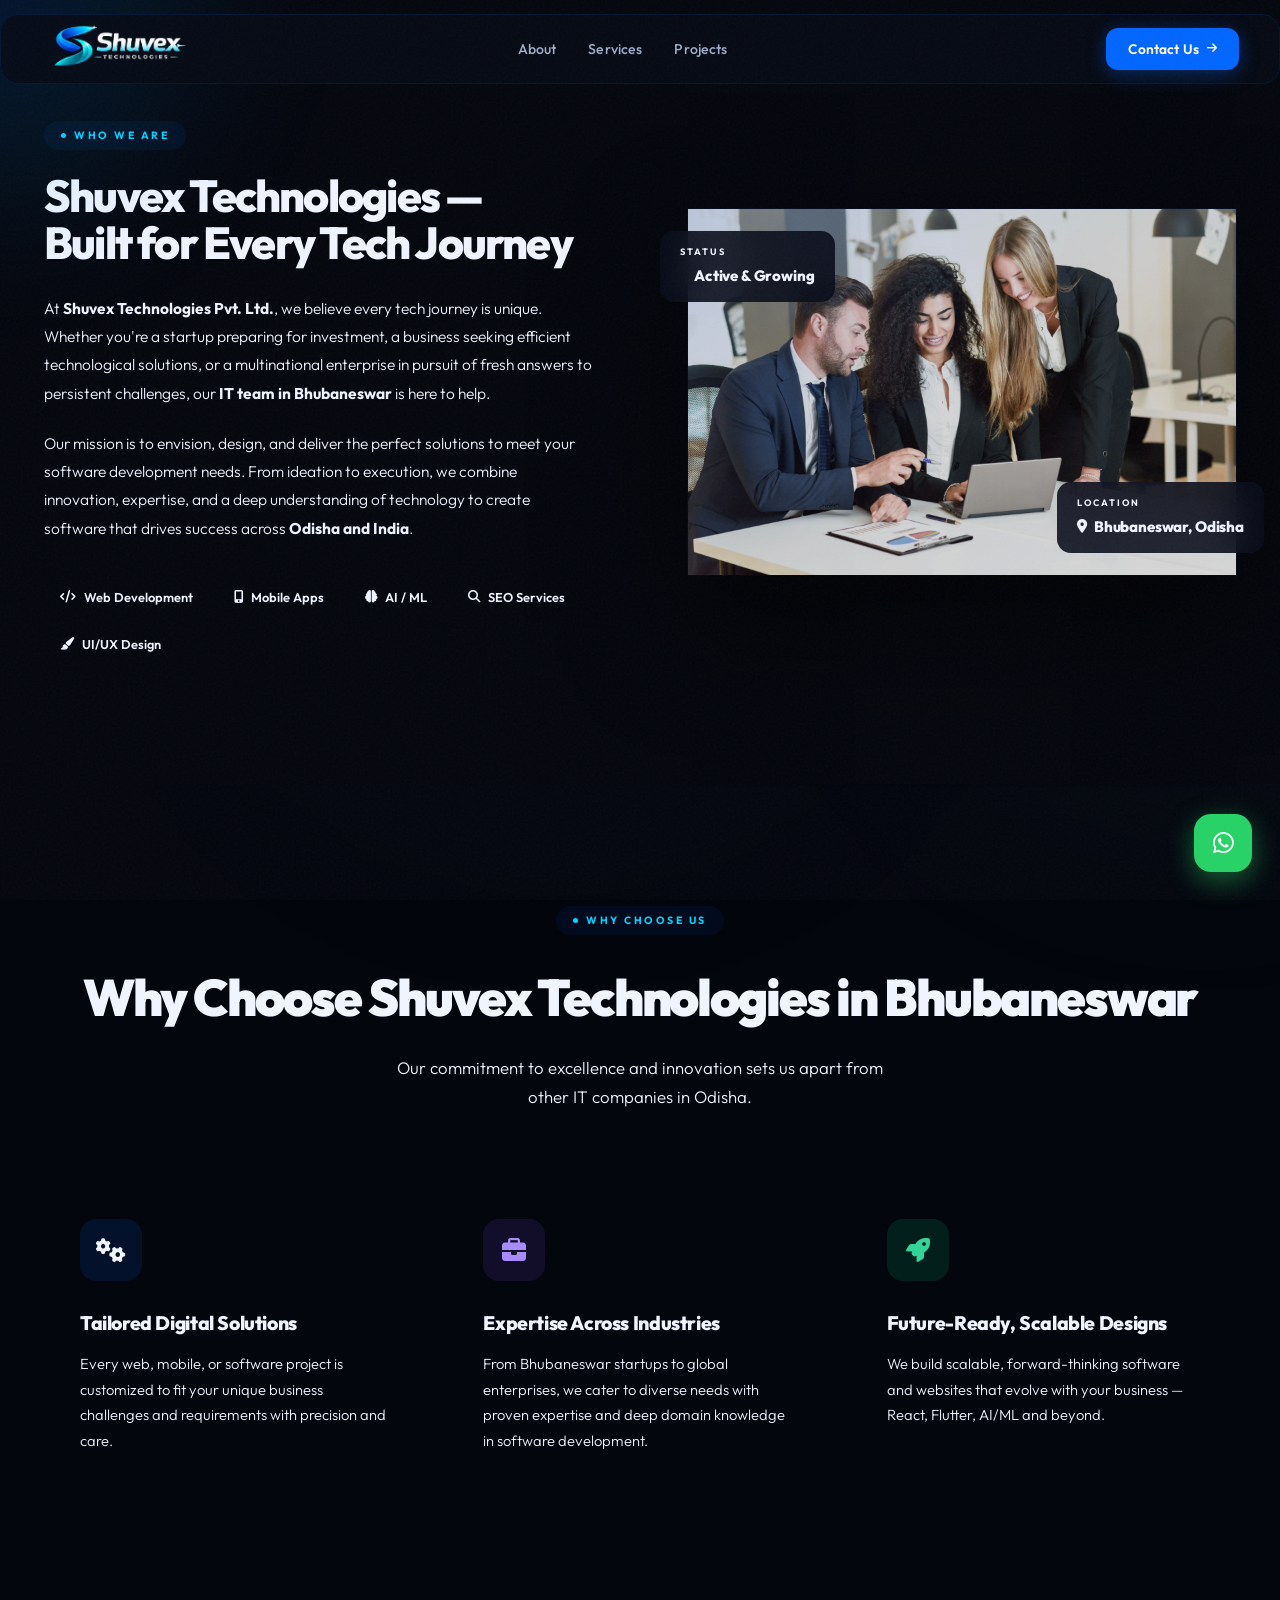
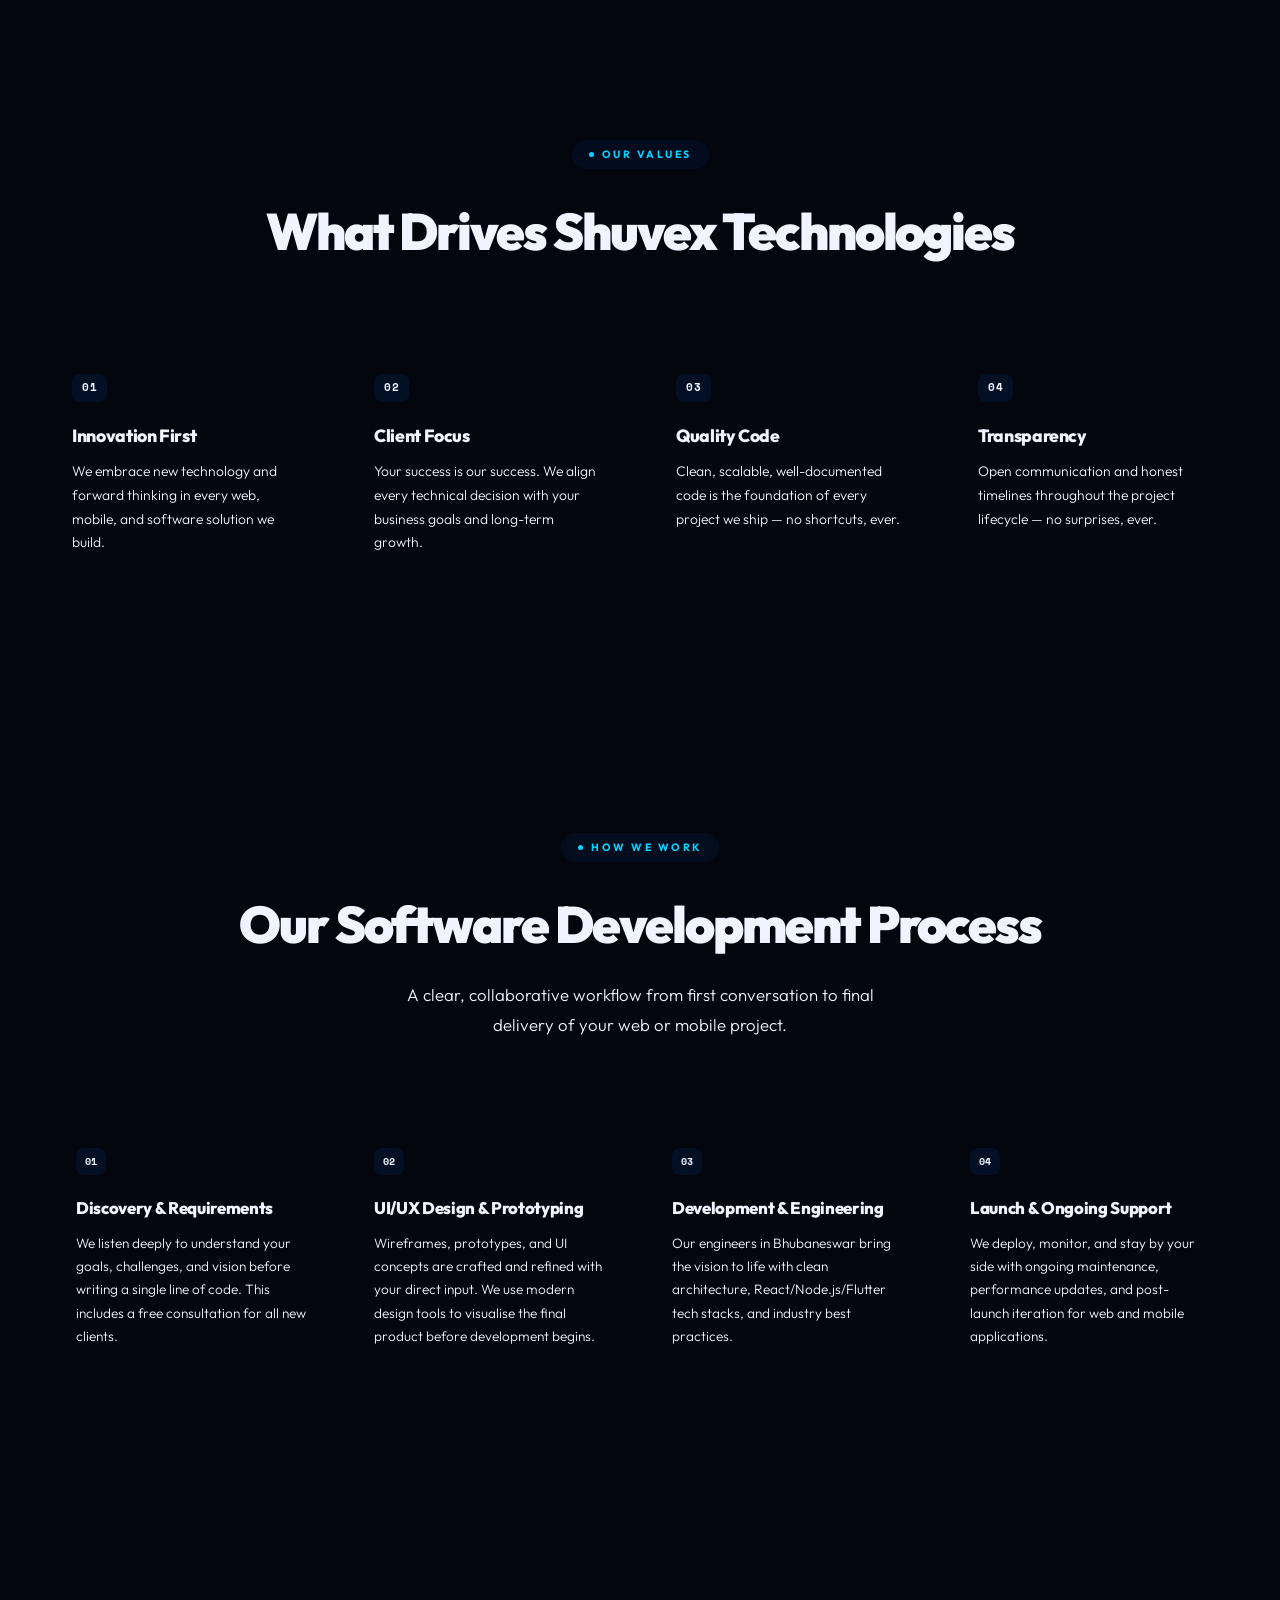
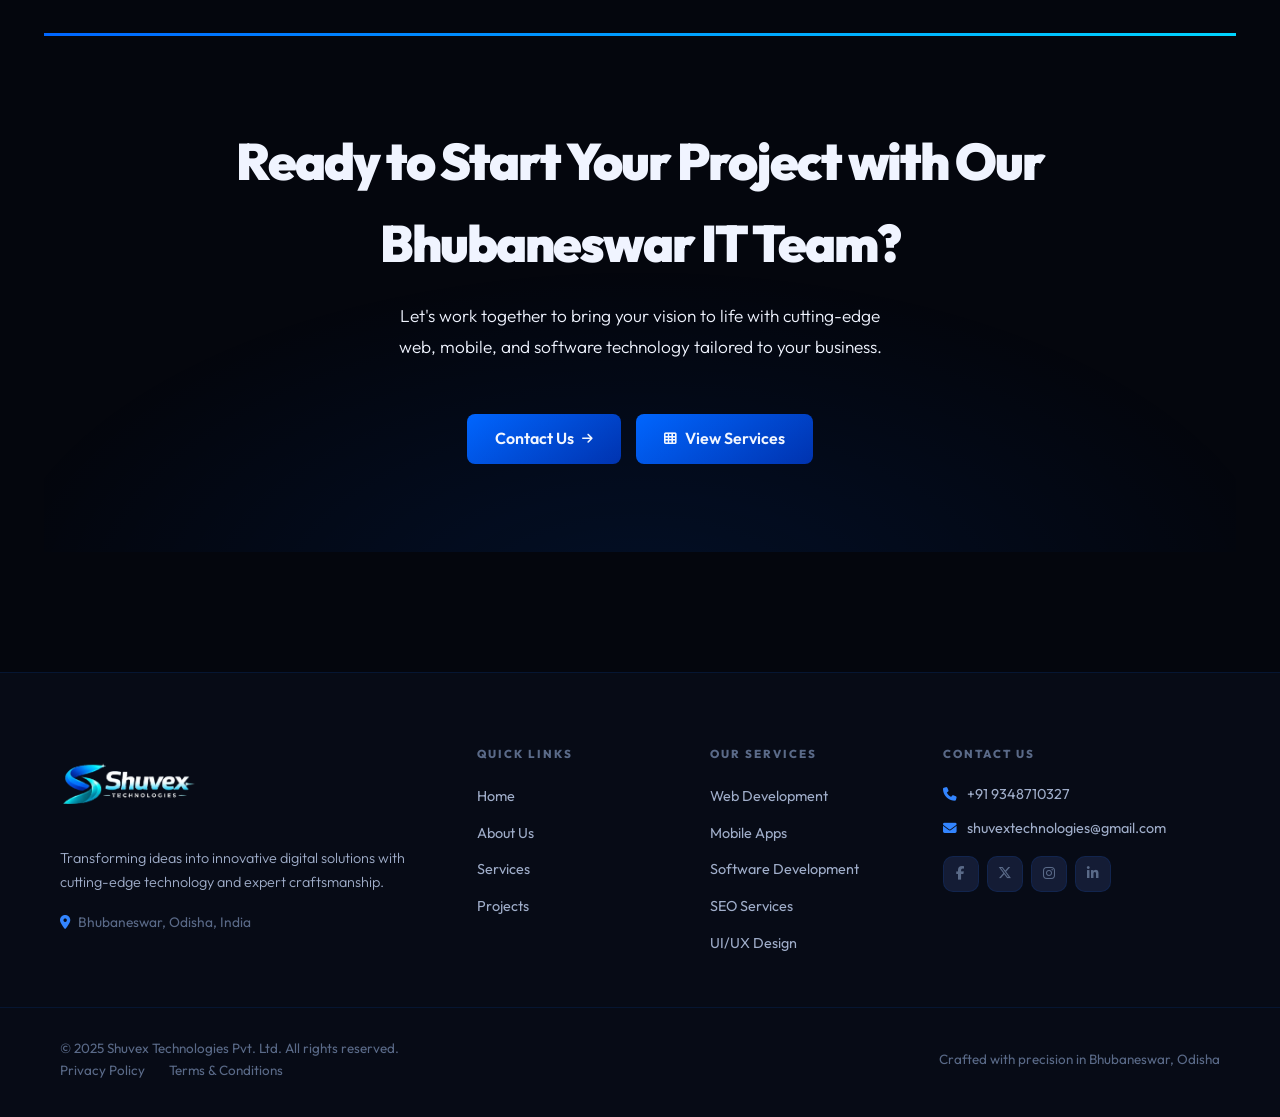
==== commit 3a802b0c: "Update canonical and Open Graph URLs to lowercase" ====
--- a/about.html
+++ b/about.html
@@ -23,17 +23,17 @@
        (Every indexable page needs a self-referencing
        canonical — prevents duplicate-content issues)
   ═══════════════════════════════════════════════ -->
-  <link rel="canonical" href="https://ShuvexTechnologies.netlify.app/about.html" />
+  <link rel="canonical" href="https://shuvex-technologies.netlify.app/about.html" />
 
   <!-- ═══════════════════════════════════════════════
        OPEN GRAPH
   ═══════════════════════════════════════════════ -->
   <meta property="og:type" content="website" />
   <meta property="og:site_name" content="Shuvex Technologies" />
-  <meta property="og:url" content="https://ShuvexTechnologies.netlify.app/about.html" />
+  <meta property="og:url" content="https://shuvex-technologies.netlify.app/about.html" />
   <meta property="og:title" content="About Shuvex Technologies | IT Company in Bhubaneswar, Odisha" />
   <meta property="og:description" content="Meet the team behind Bhubaneswar's premier IT company. Shuvex Technologies delivers web development, mobile apps, custom software & SEO services with 5+ years of expertise." />
-  <meta property="og:image" content="https://ShuvexTechnologies.netlify.app/shuvex_2.webp" />
+  <meta property="og:image" content="https://shuvex-technologies.netlify.app/shuvex_2.webp" />
   <meta property="og:image:width" content="1200" />
   <meta property="og:image:height" content="630" />
   <meta property="og:image:alt" content="Shuvex Technologies team in Bhubaneswar, Odisha" />
@@ -45,7 +45,7 @@
   <meta name="twitter:card" content="summary_large_image" />
   <meta name="twitter:title" content="About Shuvex Technologies | IT Company in Bhubaneswar" />
   <meta name="twitter:description" content="Meet Bhubaneswar's premier IT team. Web development, mobile apps, AI/ML software & SEO — 100+ projects delivered." />
-  <meta name="twitter:image" content="https://ShuvexTechnologies.netlify.app/team.webp" />
+  <meta name="twitter:image" content="https://shuvex-technologies.netlify.app/team.webp" />
   <meta name="twitter:image:alt" content="Shuvex Technologies Team" />
 
   <!-- ═══════════════════════════════════════════════
@@ -64,30 +64,30 @@
   {
     "@context": "https://schema.org",
     "@type": "AboutPage",
-    "@id": "https://ShuvexTechnologies.netlify.app/about.html",
-    "url": "https://ShuvexTechnologies.netlify.app/about.html",
+    "@id": "https://shuvex-technologies.netlify.app/about.html",
+    "url": "https://shuvex-technologies.netlify.app/about.html",
     "name": "About Shuvex Technologies",
     "description": "About page of Shuvex Technologies Pvt. Ltd. — IT company in Bhubaneswar, Odisha providing web development, mobile apps, custom software, and SEO services.",
     "inLanguage": "en-IN",
     "isPartOf": {
       "@type": "WebSite",
-      "@id": "https://ShuvexTechnologies.netlify.app/#website",
-      "url": "https://ShuvexTechnologies.netlify.app/",
+      "@id": "https://shuvex-technologies.netlify.app/#website",
+      "url": "https://shuvex-technologies.netlify.app/",
       "name": "Shuvex Technologies"
     },
     "about": {
       "@type": "Organization",
-      "@id": "https://ShuvexTechnologies.netlify.app/#organization",
+      "@id": "https://shuvex-technologies.netlify.app/#organization",
       "name": "Shuvex Technologies Pvt. Ltd.",
       "legalName": "Shuvex Technologies Private Limited",
-      "url": "https://ShuvexTechnologies.netlify.app",
+      "url": "https://shuvex-technologies.netlify.app",
       "logo": {
         "@type": "ImageObject",
-        "url": "https://ShuvexTechnologies.netlify.app/logo.webp",
+        "url": "https://shuvex-technologies.netlify.app/logo.webp",
         "width": 200,
         "height": 60
       },
-      "image": "https://ShuvexTechnologies.netlify.app/team.webp",
+      "image": "https://shuvex-technologies.netlify.app/team.webp",
       "foundingDate": "2019",
       "description": "Bhubaneswar's premier IT company delivering web development, mobile app development, AI/ML software, and SEO services across India.",
       "email": "shuvextechnologies@gmail.com",
@@ -121,13 +121,13 @@
         "@type": "ListItem",
         "position": 1,
         "name": "Home",
-        "item": "https://ShuvexTechnologies.netlify.app/"
+        "item": "https://shuvex-technologies.netlify.app/"
       },
       {
         "@type": "ListItem",
         "position": 2,
         "name": "About Us",
-        "item": "https://ShuvexTechnologies.netlify.app/about.html"
+        "item": "https://shuvex-technologies.netlify.app/about.html"
       }
     ]
   }
@@ -634,4 +634,4 @@
 <script>document.getElementById('year').textContent = new Date().getFullYear();</script>
 <script src="about.js"></script>
 </body>
-</html>+</html>
